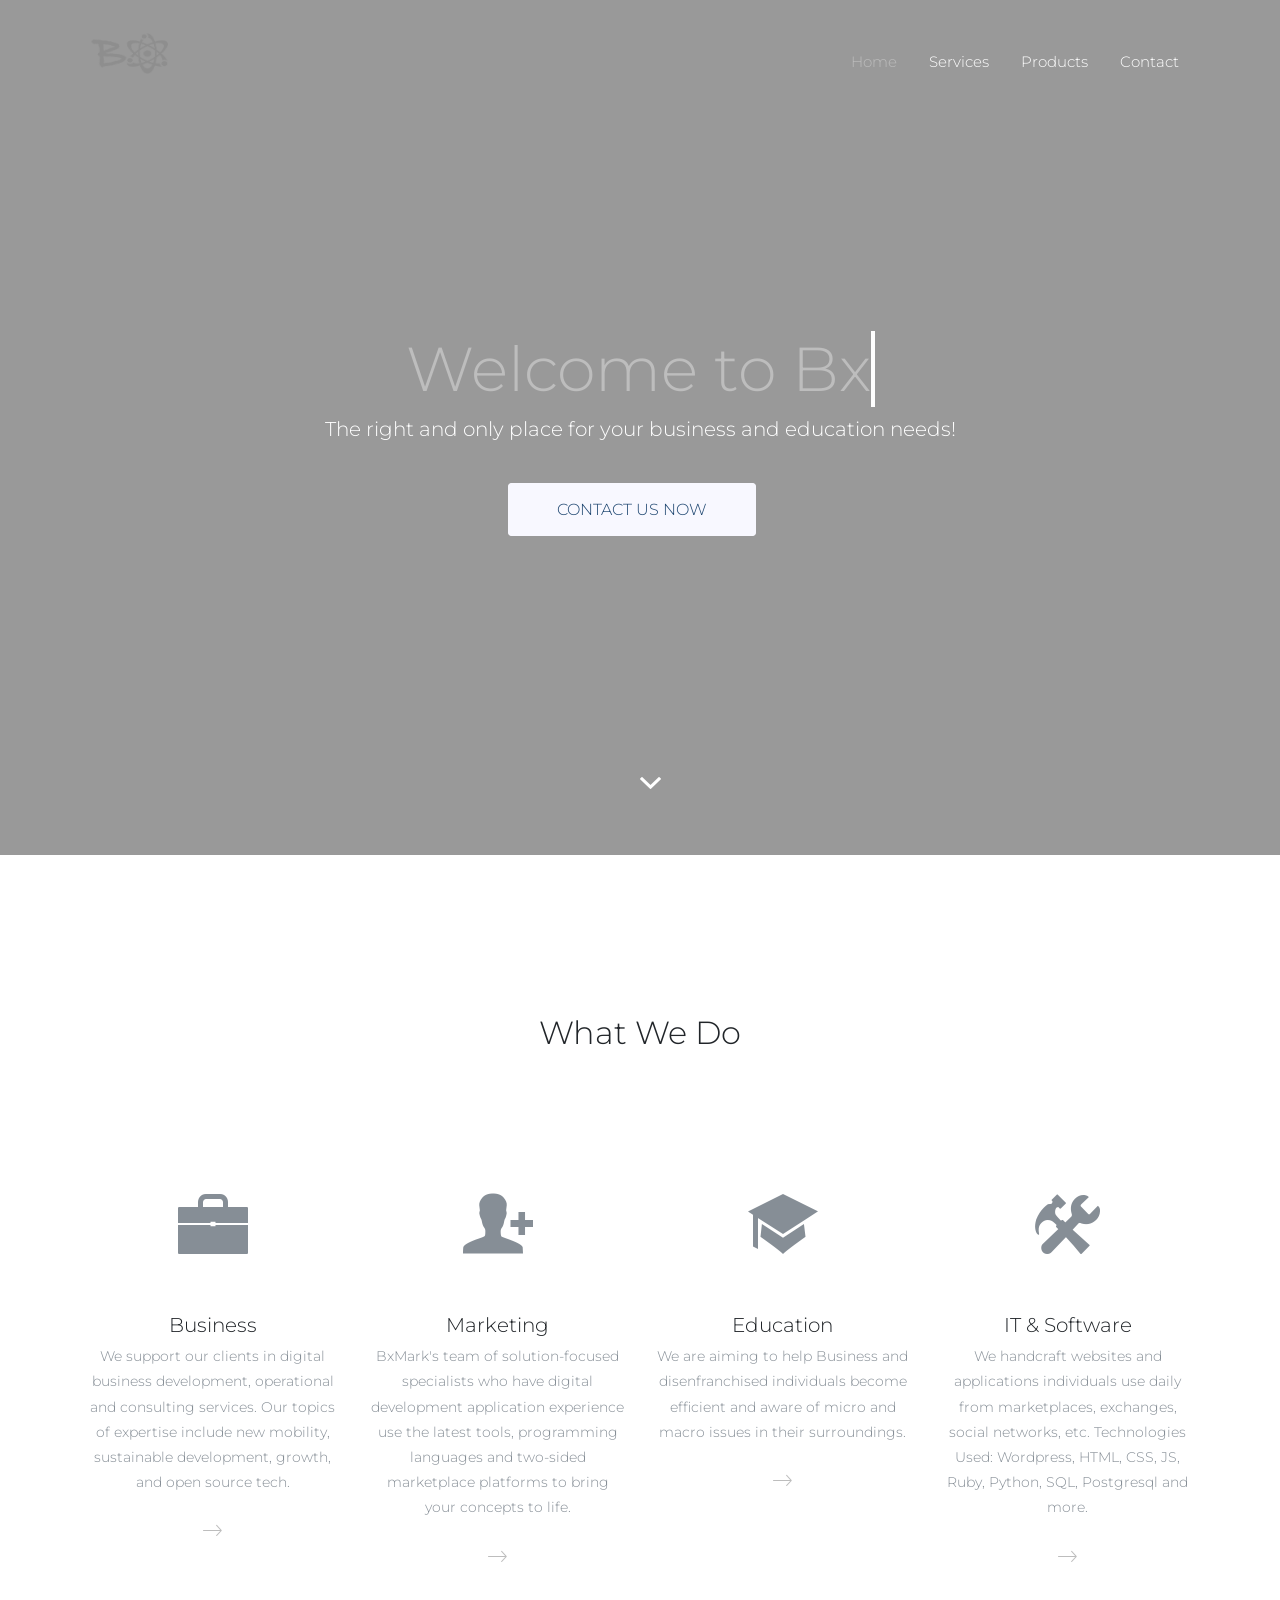
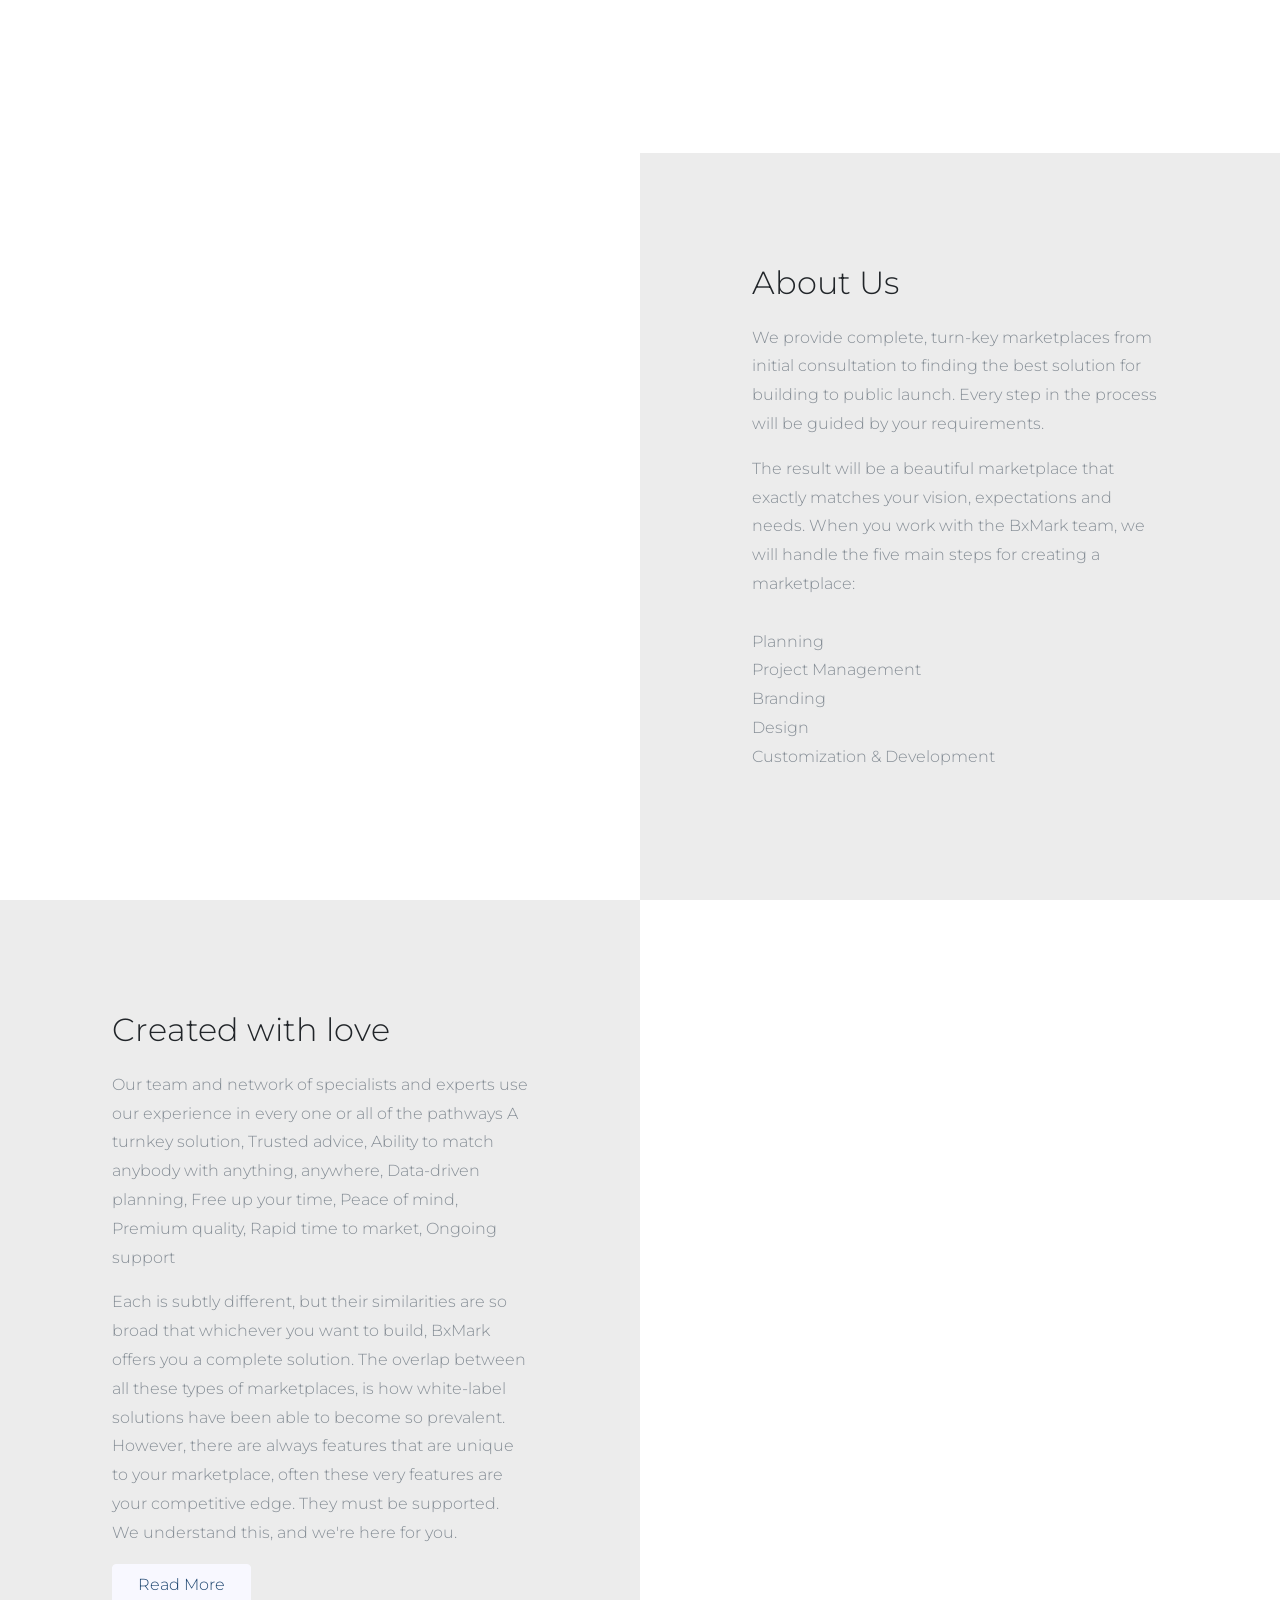
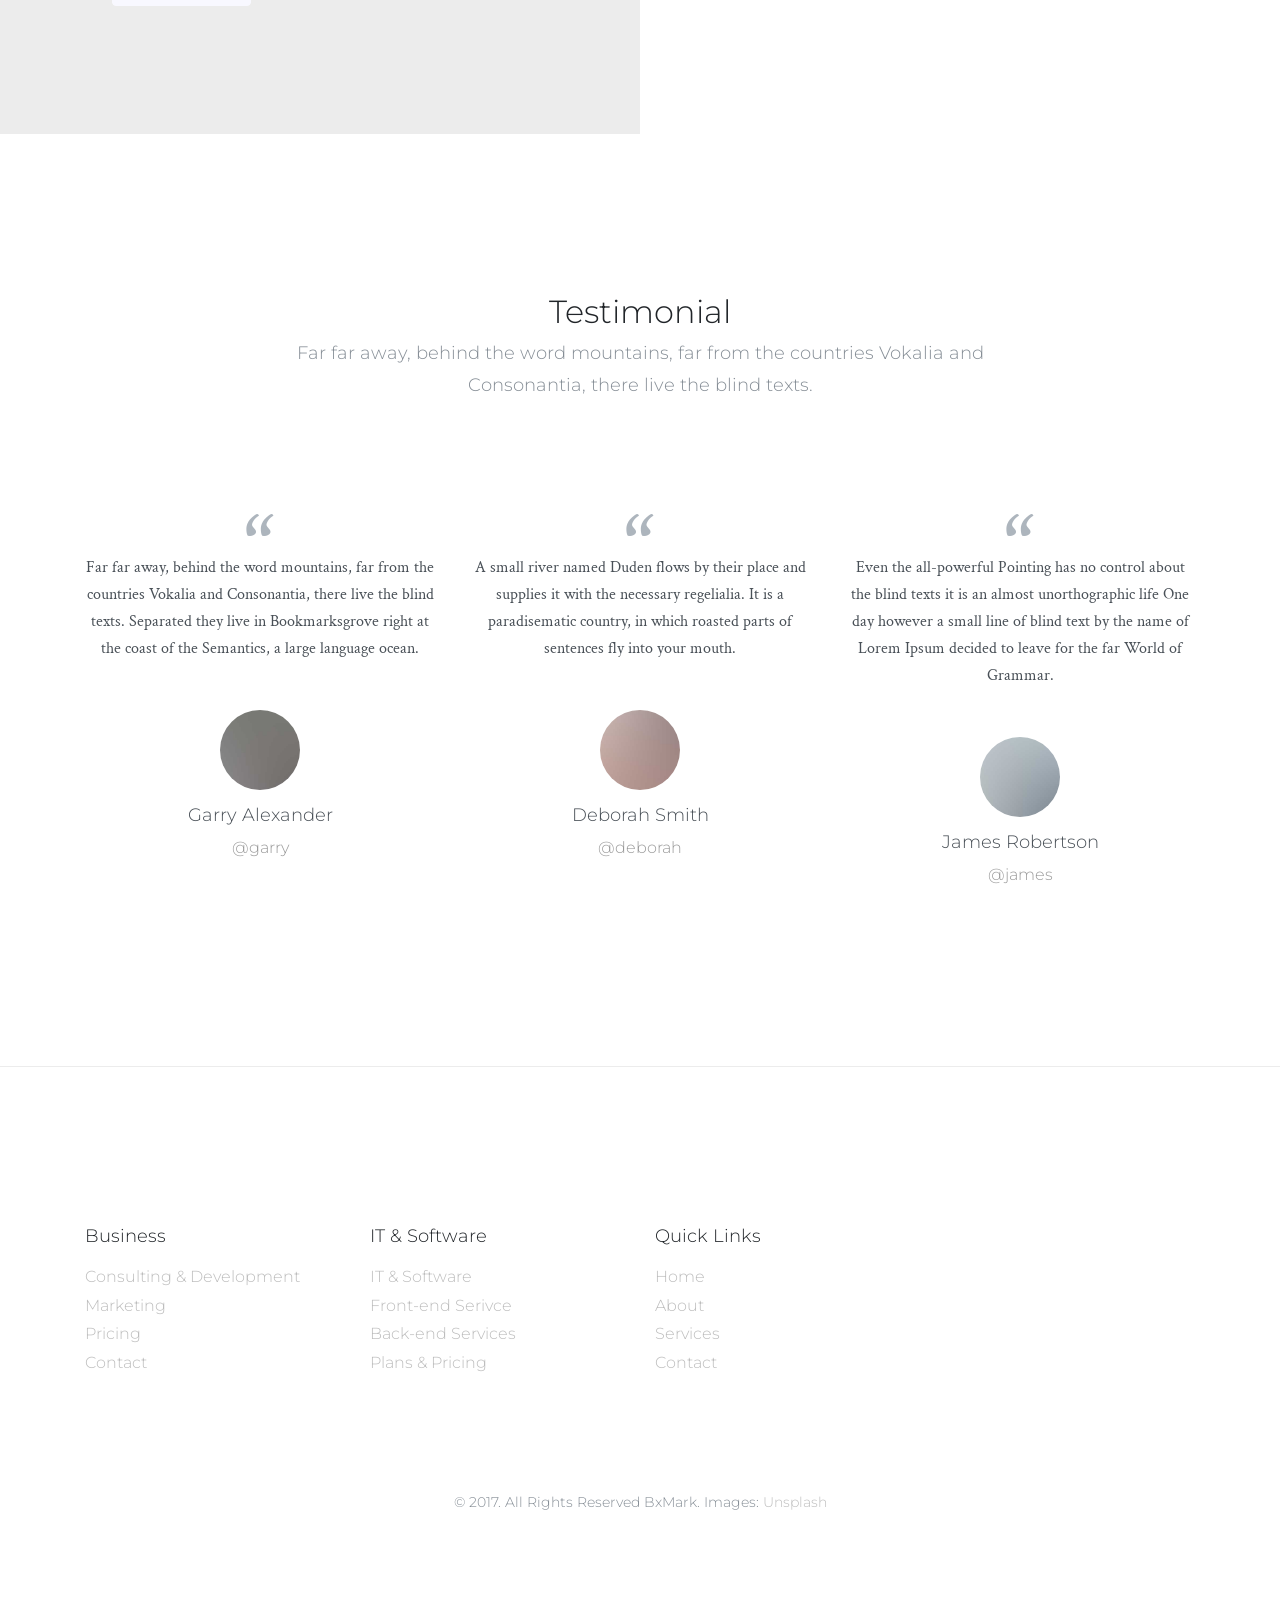
==== index.html @ 2a150175 "adding new version" ====
<!DOCTYPE html>
<html lang="en">
	<head>
		<meta charset="utf-8">
		<meta name="viewport" content="width=device-width, initial-scale=1, shrink-to-fit=no">

		<title>BxMark &mdash; Make Your Mark.</title>
		<meta name="description" content="You want to put the pieces together? Learn? Educate Others? Create? Make your mark at BxMark and add top notch trade skills to your arsenal advance your career, and get the most out of life with our tips and tips.">
		<meta name="keywords" content="Social Media, Management,website analysis, education, bootstrap services, SAAS, News, UI, UX, bootstrap, Front-end services, Back-end services free website template">

    <link href="https://fonts.googleapis.com/css?family=Crimson+Text:400,400i,600|Montserrat:200,300,400" rel="stylesheet">

		<link rel="stylesheet" href="assets/css/bootstrap/bootstrap.css">
    <link rel="stylesheet" href="assets/css/animate.css">
    <link rel="stylesheet" href="assets/fonts/ionicons/css/ionicons.min.css">

    <link rel="stylesheet" href="assets/fonts/fontawesome/css/font-awesome.min.css">
    <link rel="stylesheet" href="assets/css/slick.css">
    <link rel="stylesheet" href="assets/css/slick-theme.css">

    <link rel="stylesheet" href="assets/css/helpers.css">
    <link rel="stylesheet" href="assets/css/style.css">

	</head>
	<body>


    <nav class="navbar navbar-expand-lg navbar-dark probootstrap_navbar probootstrap_scrolled-light" id="probootstrap-navbar">
      <div class="container">
        <a class="navbar-brand" href="#"><img class="mr-0 mb-3 w-50 img-fluid rounded-circle" src="assets/images/Bxmarkwlogo.png" alt="shorthand bxmark logo"></a>
        <button class="navbar-toggler" type="button" data-toggle="collapse" data-target="#probootstrap-menu" aria-controls="probootstrap-menu" aria-expanded="false" aria-label="Toggle navigation">
          <span><i class="ion-navicon"></i></span>
        </button>
        <div class="collapse navbar-collapse" id="probootstrap-menu">
          <ul class="navbar-nav ml-auto">
            <li class="nav-item active"><a class="nav-link" href="index.html">Home</a></li>
						<li class="nav-item"><a class="nav-link" href="services.html">Services</a></li>
            <li class="nav-item"><a class="nav-link" href="products.html">Products</a></li>
            <li class="nav-item"><a class="nav-link" href="contact.html">Contact</a></li>
          </ul>
        </div>
      </div>
    </nav>
    <!-- END nav -->

		<section class="probootstrap_cover_v3 overflow-hidden relative text-center" id="section-home">
      <div class="overlay"></div>
      <a class="ytp_player" data-property="{imageURL:'https://images.unsplash.com/photo-1461344577544-4e5dc9487184?ixlib=rb-0.3.5&ixid=eyJhcHBfaWQiOjEyMDd9&s=37e73715ba28e420995f55bcf67f3c47&auto=format&fit=crop&w=1350&q=80',containment:'#section-home', showControls:false, autoPlay:true, loop:true, mute:true, startAt:40, opacity:1, quality:'default'}"></a>
      <div class="container">
        <div class="row align-items-center justify-content-center">
          <div class="col-md">
						 <h1 class="heading mb-2 probootstrap-animate">
							  <a href="" class="typewrite" data-period="2000" data-type='[ "Welcome to BxMark!", "We are Creative.", "We love to Develop.", "We love to Teach.", "We love to Have Fun :)." ]'>
							    <span class="wrap"></span>
							  </a>
							</h1>
            <p class="lead mb-5 probootstrap-animate">The right and only place for your business and education needs!</p>
            <p class="probootstrap-animate">
              <a href="onepage.html" role="button" class="btn btn-primary p-3 mr-3 pl-5 pr-5 text-uppercase d-lg-inline d-md-inline d-sm-block d-block mb-3">Contact Us Now</a>
            </p>
          </div>
        </div>
      </div>
      <div class="scroll-wrap js-scroll-wrap probootstrap-animate">
        <a href="#section-feature" class="text-white probootstrap_font-24 smoothscroll"><i class="ion-chevron-down"></i></a>
      </div>
    </section>
    <!-- END section -->


    <section class="probootstrap_section" id="section-feature">
      <div class="container">
        <div class="row justify-content-center mb-5">
          <div class="col-md-6 text-center mb-5 probootstrap-animate">
            <h2>What We Do</h2>
          </div>
        </div>
        <div class="row">

          <div class="col-md-3 col-sm-6 probootstrap-animate">
            <div class="media d-block text-center probootstrap-media">
							<i style="font-size: 80px;" class="icon ion-briefcase"></i>
              <div class="media-body">
                <h5 class="mt-3">Business</h5>
								<p class="probootstrap_font-14">We support our clients in digital business development, operational and consulting services. Our topics of expertise include new mobility, sustainable development, growth, and open source tech.</p>
                <p class="read-more"><a href="#"><span class="ion-ios-arrow-thin-right probootstrap_font-30"></span></a></p>
              </div>
            </div>
          </div>
          <div class="col-md-3 col-sm-6 probootstrap-animate">
            <div class="media d-block text-center probootstrap-media">
							<i style="font-size: 80px;" class="icon ion-person-add"></i>
              <div class="media-body">
                <h5 class="mt-3">Marketing</h5>
                <p class="probootstrap_font-14">BxMark's team of solution-focused specialists who have digital development application experience use the latest tools, programming languages and two-sided marketplace platforms to bring your concepts to life.</p>
                <p class="read-more"><a href="#"><span class="ion-ios-arrow-thin-right probootstrap_font-30"></span></a></p>
              </div>
            </div>
          </div>
          <div class="col-md-3 col-sm-6 probootstrap-animate">
            <div class="media d-block text-center probootstrap-media">
							<i style="font-size: 80px;" class="icon ion-university"></i>
              <div class="media-body">
                <h5 class="mt-3">Education</h5>
                <p class="probootstrap_font-14">We are aiming to help Business and disenfranchised individuals become efficient and aware of micro and macro issues in their surroundings.</p>
                <p class="read-more"><a href="#"><span class="ion-ios-arrow-thin-right probootstrap_font-30"></span></a></p>
              </div>
            </div>
          </div>
          <div class="col-md-3 col-sm-6 probootstrap-animate">
            <div class="media d-block text-center probootstrap-media">
							<i style="font-size: 80px;" class="icon ion-settings"></i>
              <div class="media-body">
                <h5 class="mt-3">IT &amp; Software</h5>
                <p class="probootstrap_font-14"> We handcraft websites and applications individuals use daily from marketplaces, exchanges, social networks, etc. Technologies Used: Wordpress, HTML, CSS, JS, Ruby, Python, SQL, Postgresql and more.</p>
                <p class="read-more"><a href="#"><span class="ion-ios-arrow-thin-right probootstrap_font-30"></span></a></p>
              </div>
            </div>
          </div>

        </div>
      </div>
    </section>
    <!-- END section -->


    <section class="probootstrap-section-half d-md-flex" id="section-about">
      <div class="probootstrap-image probootstrap-animate" data-animate-effect="fadeIn" style="background-image: url(https://images.unsplash.com/photo-1475669698648-2f144fcaaeb1?ixlib=rb-0.3.5&ixid=eyJhcHBfaWQiOjEyMDd9&s=6590244e493dcb02d5dcdc771836673d&auto=format&fit=crop&w=1050&q=80)"></div>
      <div class="probootstrap-text">
        <div class="probootstrap-inner probootstrap-animate" data-animate-effect="fadeInRight">
          <h2 class="heading mb-4">About Us</h2>
          <p>We provide complete, turn-key marketplaces from initial consultation to finding the best solution for building to public launch. Every step in the process will be guided by your requirements.</p>
          <p>The result will be a beautiful marketplace that exactly matches your vision, expectations and needs. When you work with the BxMark team, we will handle the five main steps for creating a marketplace: </br>
						</br>Planning
						</br>Project Management
						</br>Branding
						</br>Design
					</br>Customization & Development
					</p>
          <p>
          </p>
        </div>
      </div>
    </section>
    <section class="probootstrap-section-half d-md-flex">
      <div class="probootstrap-image order-2 probootstrap-animate" data-animate-effect="fadeIn" style="background-image: url(https://images.unsplash.com/photo-1503289408281-f8314bf417c3?ixlib=rb-0.3.5&ixid=eyJhcHBfaWQiOjEyMDd9&s=89ae53281222c1091ec257f3f2291096&auto=format&fit=crop&w=1052&q=80)"></div>
      <div class="probootstrap-text order-1">
        <div class="probootstrap-inner probootstrap-animate" data-animate-effect="fadeInLeft">
          <h2 class="heading mb-4">Created with love</h2>
          <p>Our team and network of specialists and experts use our experience in every one or all of the pathways A turnkey solution, Trusted advice, Ability to match anybody with anything, anywhere, Data-driven planning, Free up your time, Peace of mind, Premium quality, Rapid time to market, Ongoing support</p>
          <p>Each is subtly different, but their similarities are so broad that whichever you want to build, BxMark offers you a complete solution. The overlap between all these types of marketplaces, is how white-label solutions have been able to become so prevalent. However, there are always features that are unique to your marketplace, often these very features are your competitive edge. They must be supported. We understand this, and we're here for you.</p>
          <p><a href="single-page.html" class="btn btn-primary">Read More</a></p>
        </div>
      </div>
    </section>
    <!-- END section -->

    <section class="probootstrap_section">
      <div class="container">
        <div class="row justify-content-center mb-5">
          <div class="col-md-8 text-center mb-5 probootstrap-animate">
            <h2>Testimonial</h2>
            <p class="probootstrap_font-18">Far far away, behind the word mountains, far from the countries Vokalia and Consonantia, there live the blind texts.</p>
          </div>
        </div>
        <div class="row">
          <div class="col-md probootstrap-animate">
            <div class="media d-block text-center testimonial_v1 probootstrap_quote_v1">
              <div class="media-body">
                <div class="quote">&ldquo;</div>
                <blockquote class="mb-5">Far far away, behind the word mountains, far from the countries Vokalia and Consonantia, there live the blind texts. Separated they live in Bookmarksgrove right at the coast of the Semantics, a large language ocean.</blockquote>
                <img class="d-flex text-center mx-auto mb-3 rounded-circle" src="assets/images/person_1.jpg" alt="Generic placeholder image">
                <h3 class="heading">Garry Alexander</h3>
                <p class="subheading">@garry</p>
              </div>
            </div>
          </div>
          <div class="col-md probootstrap-animate">
            <div class="media d-block text-center testimonial_v1 probootstrap_quote_v1">
              <div class="media-body">
                <div class="quote">&ldquo;</div>
                <blockquote class="mb-5">A small river named Duden flows by their place and supplies it with the necessary regelialia. It is a paradisematic country, in which roasted parts of sentences fly into your mouth.</blockquote>
                <img class="d-flex text-center mx-auto mb-3 rounded-circle" src="assets/images/person_5.jpg" alt="Generic placeholder image">
                <h3 class="heading">Deborah Smith</h3>
                <p class="subheading">@deborah</p>

              </div>
            </div>
          </div>
          <div class="col-md probootstrap-animate">
            <div class="media d-block text-center testimonial_v1 probootstrap_quote_v1">

              <div class="media-body">
                <div class="quote">&ldquo;</div>
                <blockquote class="mb-5">Even the all-powerful Pointing has no control about the blind texts it is an almost unorthographic life One day however a small line of blind text by the name of Lorem Ipsum decided to leave for the far World of Grammar.</blockquote>
                <img class="d-flex text-center mx-auto mb-3 rounded-circle" src="assets/images/person_2.jpg" alt="Generic placeholder image">
                <h3 class="heading">James Robertson</h3>
                <p class="subheading">@james</p>

              </div>
            </div>
          </div>
        </div>
      </div>
    </section>
    <!-- END section -->


		<footer class="probootstrap_section probootstrap-border-top">
			<div class="container">
				<div class="row mb-5">
					<div class="col-md-3">
						<h3 class="probootstrap_font-18 mb-3">Business</h3>
						<ul class="list-unstyled">
							<li><a href="#">Consulting &amp; Development</a></li>
							<li><a href="#">Marketing</a></li>
							<li><a href="#">Pricing</a></li>
							<li><a href="#">Contact</a></li>
						</ul>
					</div>
					<div class="col-md-3">
						<h3 class="probootstrap_font-18 mb-3">IT &amp; Software</h3>
						<ul class="list-unstyled">
							<li><a href="#">IT &amp; Software</a></li>
							<li><a href="#">Front-end Serivce</a></li>
							<li><a href="#">Back-end Services</a></li>
							<li><a href="#">Plans &amp; Pricing</a></li>
						</ul>
					</div>
					<div class="col-md-3">
						<h3 class="probootstrap_font-18 mb-3">Quick Links</h3>
						<ul class="list-unstyled">
							<li><a href="#">Home</a></li>
							<li><a href="#">About</a></li>
							<li><a href="#">Services</a></li>
							<li><a href="#">Contact</a></li>
						</ul>
					</div>
				</div>
				<div class="row pt-5">
					<div class="col-md-12 text-center">
						<p class="probootstrap_font-14">&copy; 2017. All Rights Reserved BxMark. Images: <a href="https://unsplash.com/" target="_blank">Unsplash</a></p>
					</div>
				</div>
			</div>
		</footer>


    <script src="assets/js/jquery.min.js"></script>
		<script src="assets/js/typewriter.js"></script>

    <script src="assets/js/popper.min.js"></script>
    <script src="assets/js/bootstrap.min.js"></script>
    <script src="assets/js/slick.min.js"></script>
    <script src="assets/js/jquery.mb.YTPlayer.min.js"></script>

    <script src="assets/js/jquery.waypoints.min.js"></script>
    <script src="assets/js/jquery.easing.1.3.js"></script>

    <script src="assets/js/main.js"></script>
	</body>
</html>
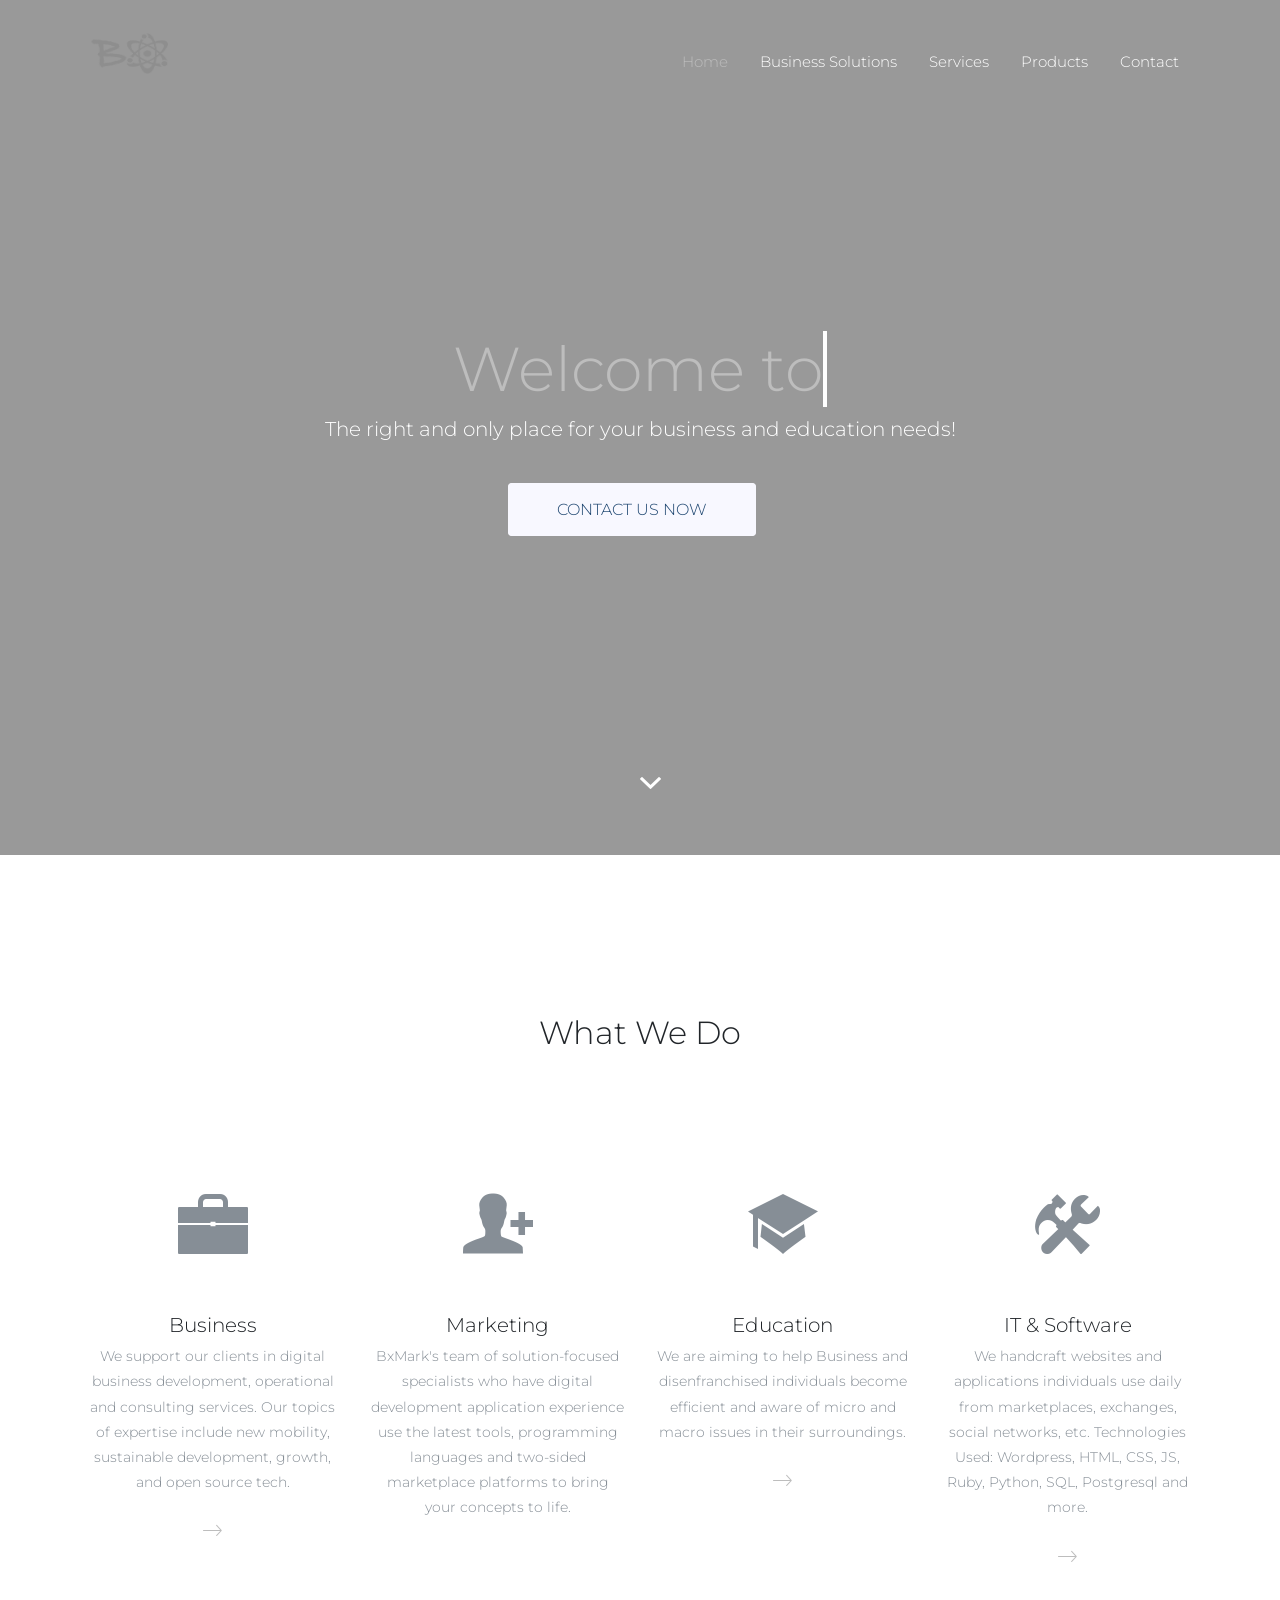
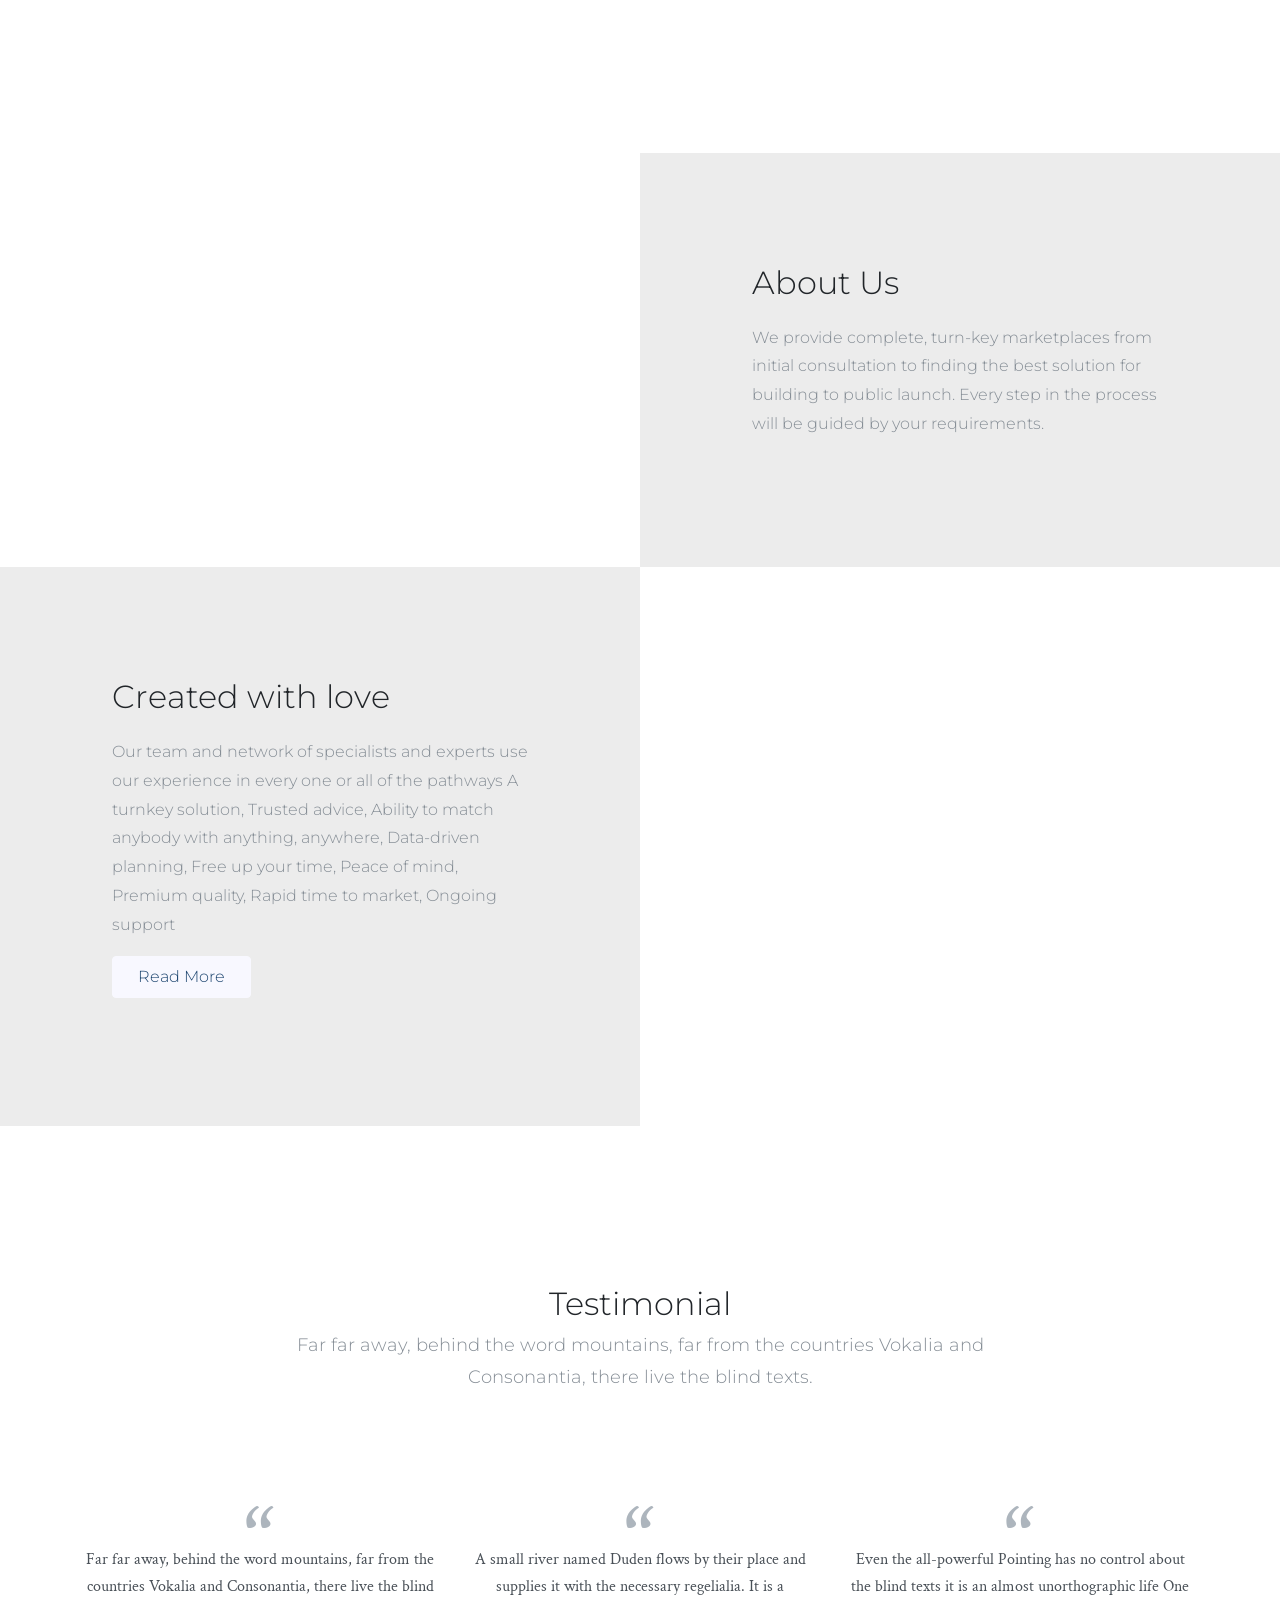
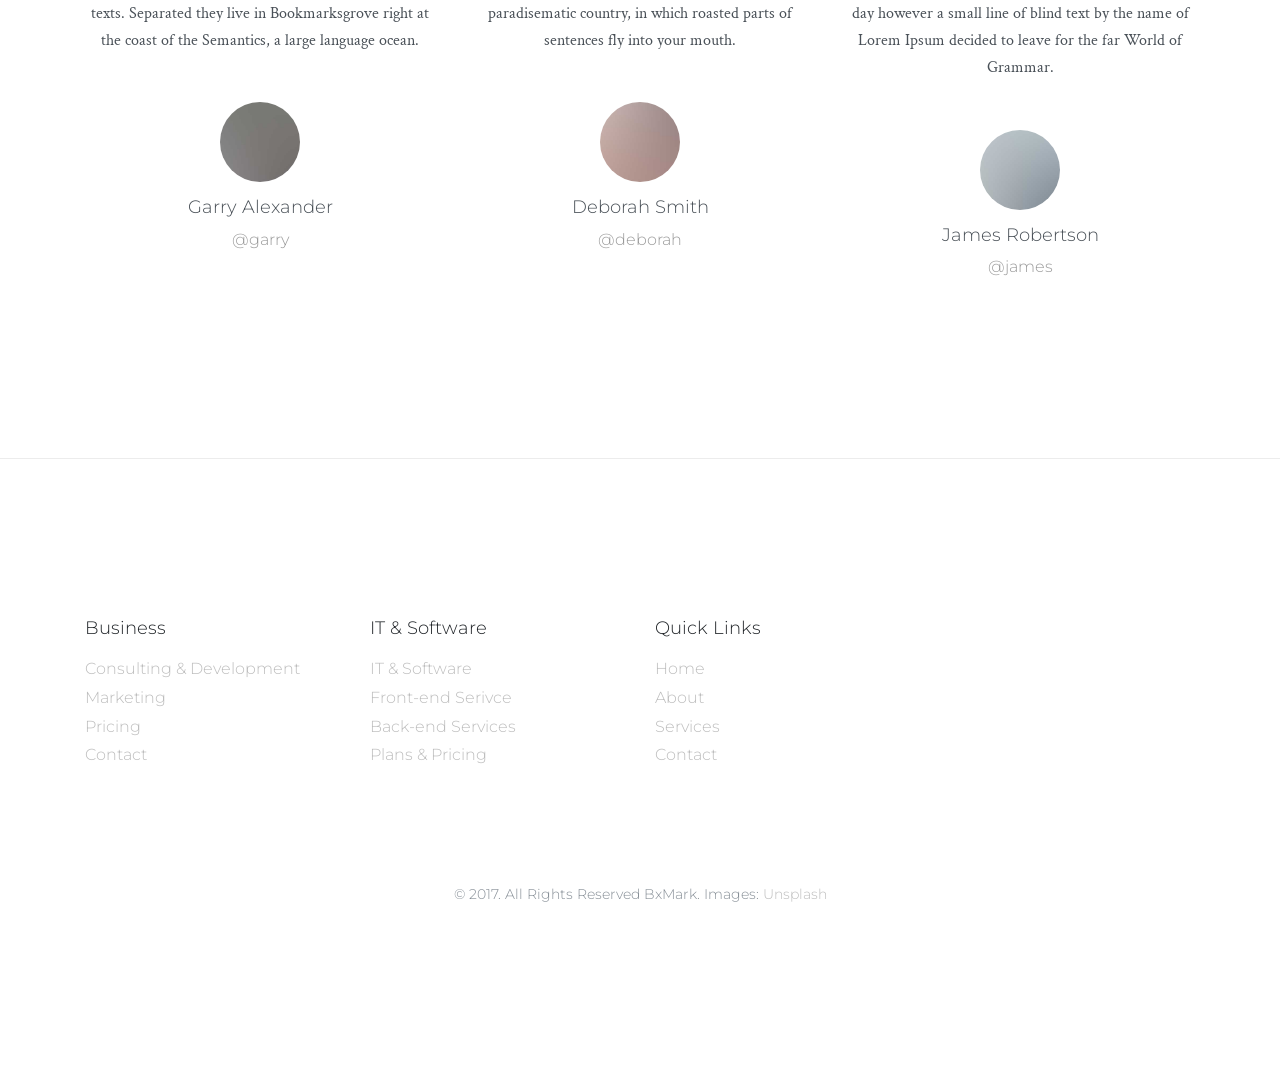
==== commit 9f8a2954: "newchanges" ====
--- a/index.html
+++ b/index.html
@@ -34,6 +34,7 @@
         <div class="collapse navbar-collapse" id="probootstrap-menu">
           <ul class="navbar-nav ml-auto">
             <li class="nav-item active"><a class="nav-link" href="index.html">Home</a></li>
+						<li class="nav-item"><a class="nav-link" href="business.html">Business Solutions</a></li>
 						<li class="nav-item"><a class="nav-link" href="services.html">Services</a></li>
             <li class="nav-item"><a class="nav-link" href="products.html">Products</a></li>
             <li class="nav-item"><a class="nav-link" href="contact.html">Contact</a></li>
@@ -56,7 +57,7 @@
 							</h1>
             <p class="lead mb-5 probootstrap-animate">The right and only place for your business and education needs!</p>
             <p class="probootstrap-animate">
-              <a href="onepage.html" role="button" class="btn btn-primary p-3 mr-3 pl-5 pr-5 text-uppercase d-lg-inline d-md-inline d-sm-block d-block mb-3">Contact Us Now</a>
+              <a href="#" role="button" class="btn btn-primary p-3 mr-3 pl-5 pr-5 text-uppercase d-lg-inline d-md-inline d-sm-block d-block mb-3">Contact Us Now</a>
             </p>
           </div>
         </div>
@@ -93,7 +94,6 @@
               <div class="media-body">
                 <h5 class="mt-3">Marketing</h5>
                 <p class="probootstrap_font-14">BxMark's team of solution-focused specialists who have digital development application experience use the latest tools, programming languages and two-sided marketplace platforms to bring your concepts to life.</p>
-                <p class="read-more"><a href="#"><span class="ion-ios-arrow-thin-right probootstrap_font-30"></span></a></p>
               </div>
             </div>
           </div>
@@ -130,13 +130,6 @@
         <div class="probootstrap-inner probootstrap-animate" data-animate-effect="fadeInRight">
           <h2 class="heading mb-4">About Us</h2>
           <p>We provide complete, turn-key marketplaces from initial consultation to finding the best solution for building to public launch. Every step in the process will be guided by your requirements.</p>
-          <p>The result will be a beautiful marketplace that exactly matches your vision, expectations and needs. When you work with the BxMark team, we will handle the five main steps for creating a marketplace: </br>
-						</br>Planning
-						</br>Project Management
-						</br>Branding
-						</br>Design
-					</br>Customization & Development
-					</p>
           <p>
           </p>
         </div>
@@ -148,7 +141,6 @@
         <div class="probootstrap-inner probootstrap-animate" data-animate-effect="fadeInLeft">
           <h2 class="heading mb-4">Created with love</h2>
           <p>Our team and network of specialists and experts use our experience in every one or all of the pathways A turnkey solution, Trusted advice, Ability to match anybody with anything, anywhere, Data-driven planning, Free up your time, Peace of mind, Premium quality, Rapid time to market, Ongoing support</p>
-          <p>Each is subtly different, but their similarities are so broad that whichever you want to build, BxMark offers you a complete solution. The overlap between all these types of marketplaces, is how white-label solutions have been able to become so prevalent. However, there are always features that are unique to your marketplace, often these very features are your competitive edge. They must be supported. We understand this, and we're here for you.</p>
           <p><a href="single-page.html" class="btn btn-primary">Read More</a></p>
         </div>
       </div>
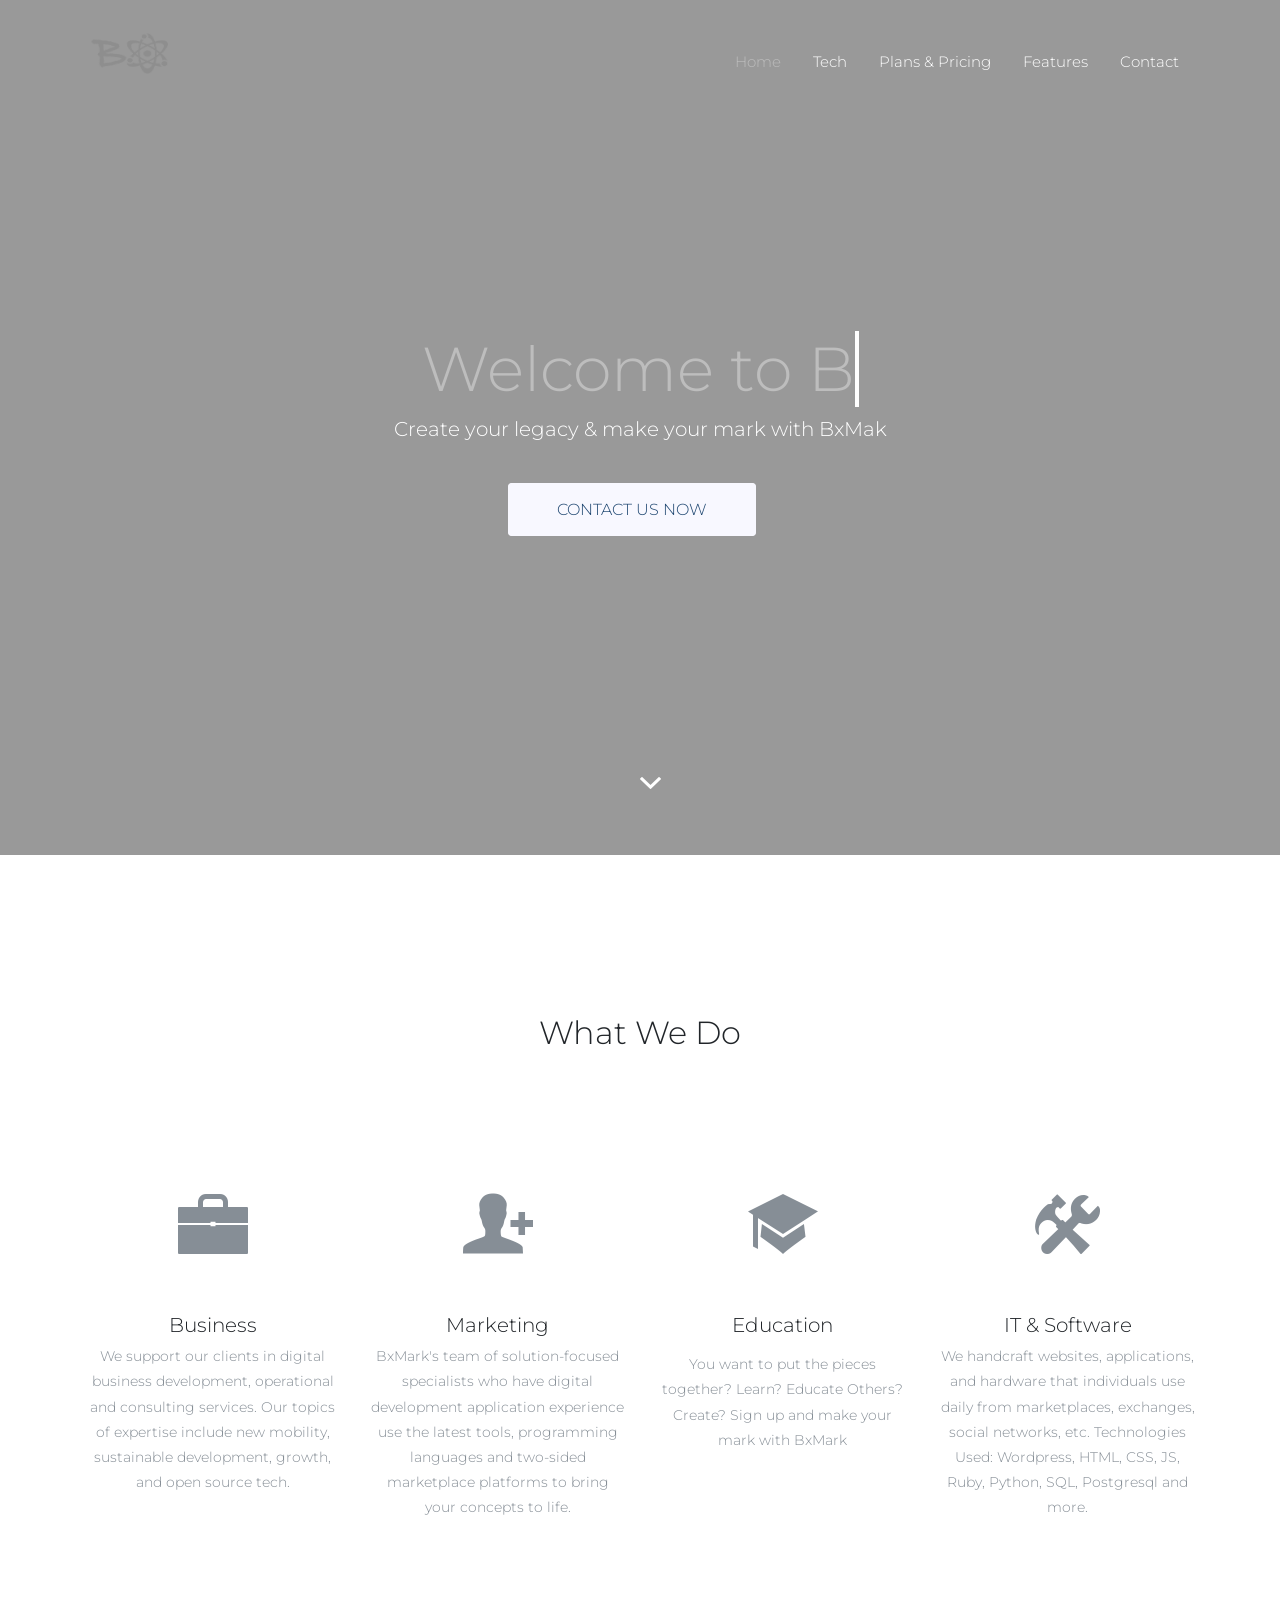
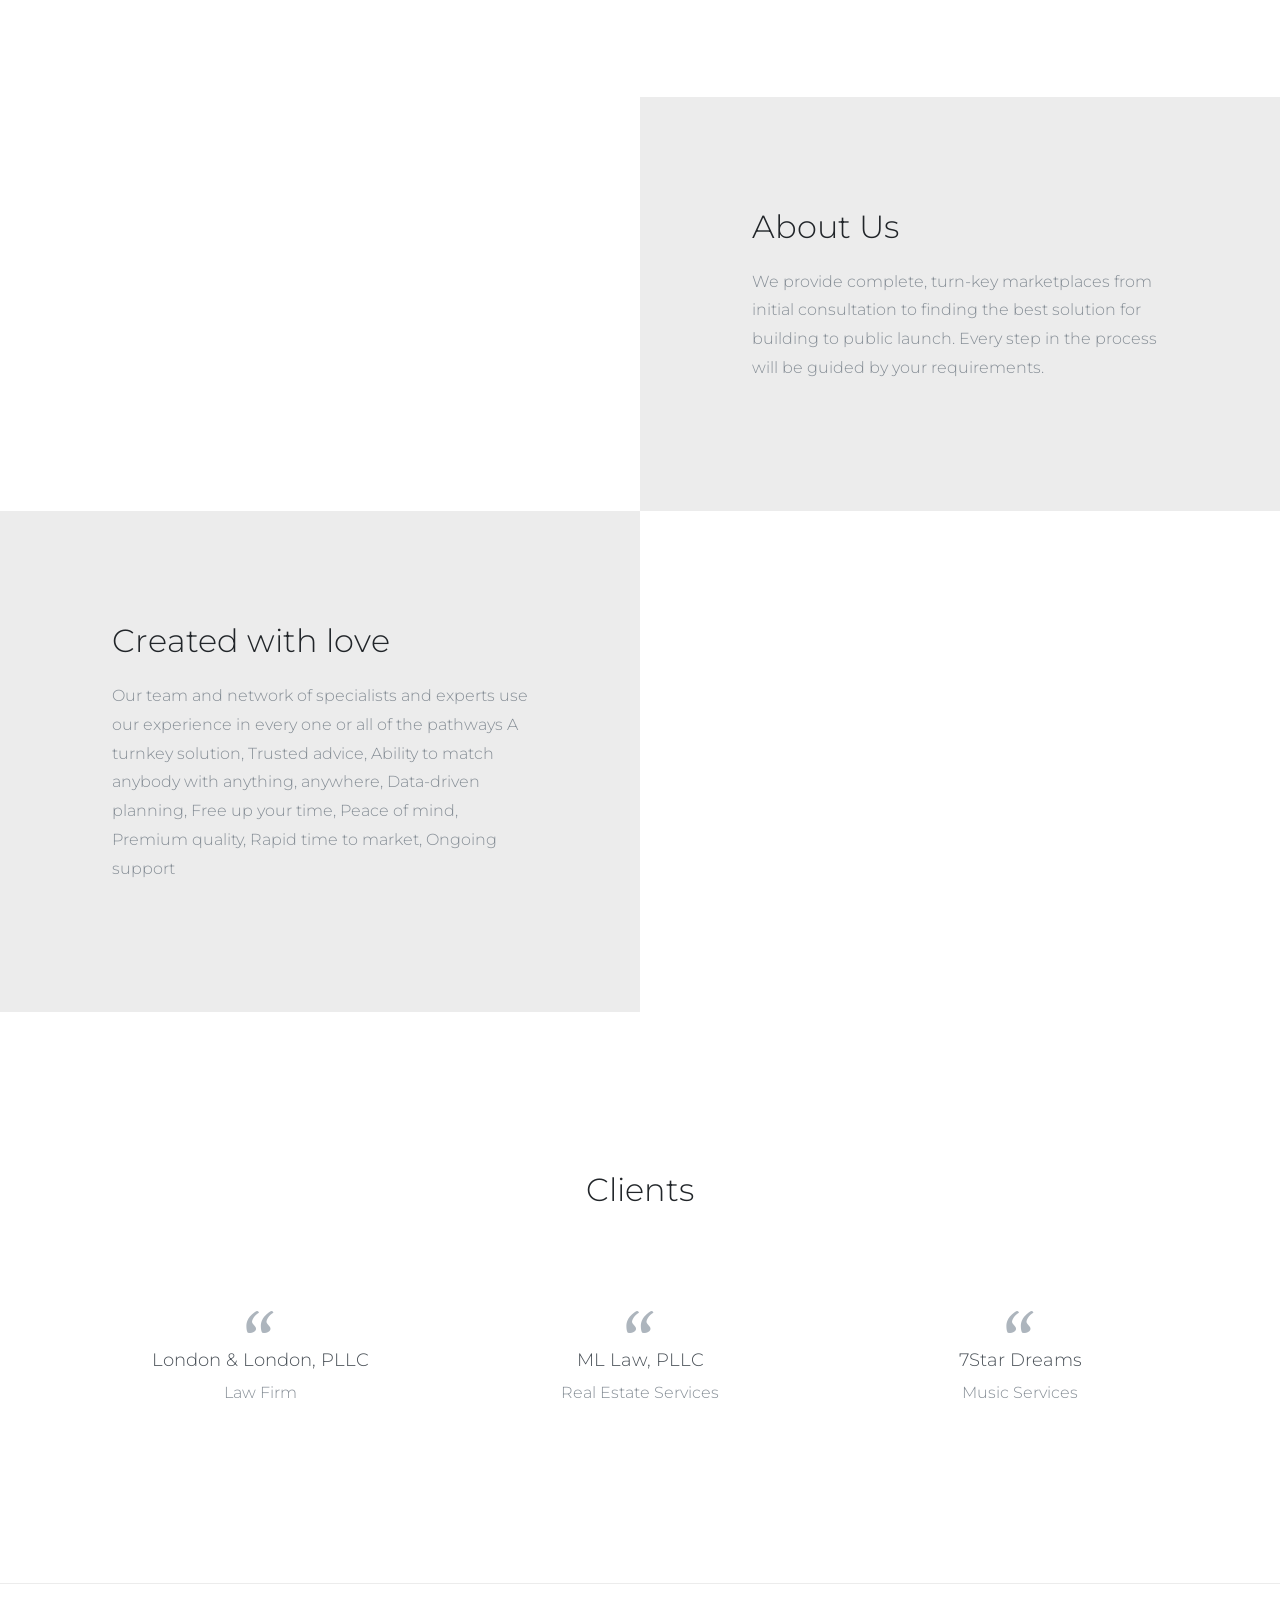
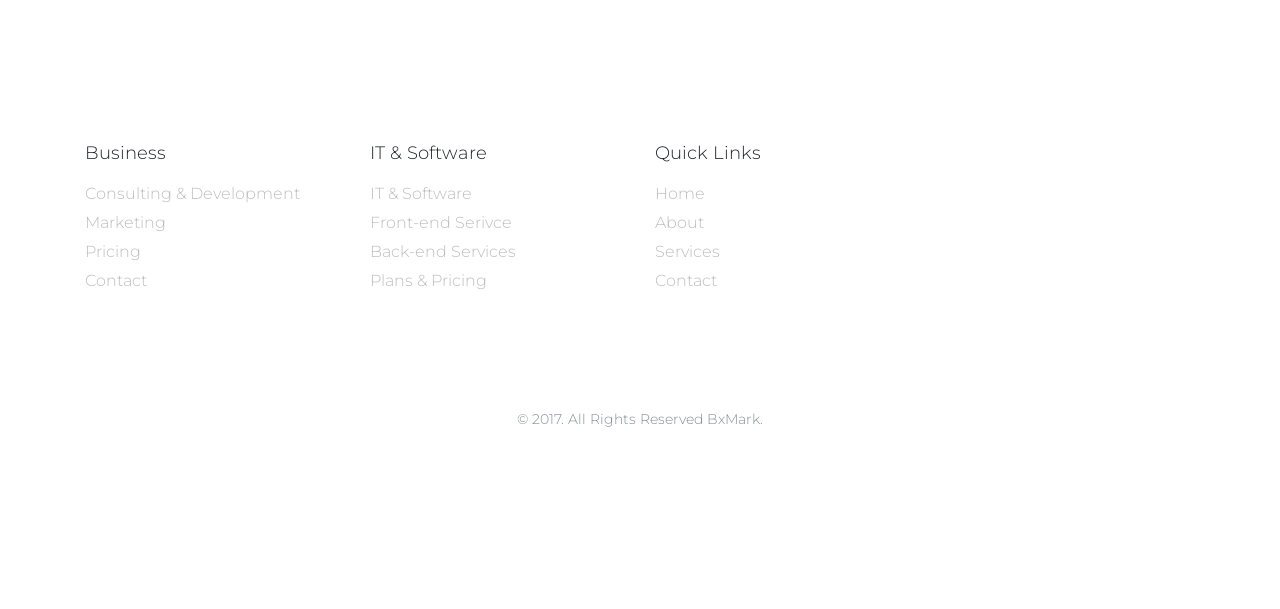
==== commit ad5f2187: "adding new features" ====
--- a/index.html
+++ b/index.html
@@ -7,9 +7,8 @@
 		<title>BxMark &mdash; Make Your Mark.</title>
 		<meta name="description" content="You want to put the pieces together? Learn? Educate Others? Create? Make your mark at BxMark and add top notch trade skills to your arsenal advance your career, and get the most out of life with our tips and tips.">
 		<meta name="keywords" content="Social Media, Management,website analysis, education, bootstrap services, SAAS, News, UI, UX, bootstrap, Front-end services, Back-end services free website template">
-
+		<meta name="author" content="Gideon Mwaniki, Bxmark">
     <link href="https://fonts.googleapis.com/css?family=Crimson+Text:400,400i,600|Montserrat:200,300,400" rel="stylesheet">
-
 		<link rel="stylesheet" href="assets/css/bootstrap/bootstrap.css">
     <link rel="stylesheet" href="assets/css/animate.css">
     <link rel="stylesheet" href="assets/fonts/ionicons/css/ionicons.min.css">
@@ -20,6 +19,14 @@
 
     <link rel="stylesheet" href="assets/css/helpers.css">
     <link rel="stylesheet" href="assets/css/style.css">
+
+		<link rel="apple-touch-icon" sizes="180x180" href="favicon/apple-touch-icon.png">
+		<link rel="icon" type="image/png" sizes="32x32" href="favicon/favicon-32x32.png">
+		<link rel="icon" type="image/png" sizes="16x16" href="favicon/favicon-16x16.png">
+		<link rel="manifest" href="favicon/site.webmanifest">
+		<link rel="mask-icon" href="favicon/safari-pinned-tab.svg" color="#5bbad5">
+		<meta name="msapplication-TileColor" content="#2b5797">
+		<meta name="theme-color" content="#ffffff">
 
 	</head>
 	<body>
@@ -34,9 +41,9 @@
         <div class="collapse navbar-collapse" id="probootstrap-menu">
           <ul class="navbar-nav ml-auto">
             <li class="nav-item active"><a class="nav-link" href="index.html">Home</a></li>
-						<li class="nav-item"><a class="nav-link" href="business.html">Business Solutions</a></li>
-						<li class="nav-item"><a class="nav-link" href="services.html">Services</a></li>
-            <li class="nav-item"><a class="nav-link" href="products.html">Products</a></li>
+						<li class="nav-item"><a class="nav-link" href="tech.html">Tech</a></li>
+						<li class="nav-item"><a class="nav-link" href="business.html">Plans & Pricing</a></li>
+						<li class="nav-item"><a class="nav-link" href="services.html">Features</a></li>
             <li class="nav-item"><a class="nav-link" href="contact.html">Contact</a></li>
           </ul>
         </div>
@@ -55,9 +62,9 @@
 							    <span class="wrap"></span>
 							  </a>
 							</h1>
-            <p class="lead mb-5 probootstrap-animate">The right and only place for your business and education needs!</p>
+            <p class="lead mb-5 probootstrap-animate">Create your legacy & make your mark with BxMak</p>
             <p class="probootstrap-animate">
-              <a href="#" role="button" class="btn btn-primary p-3 mr-3 pl-5 pr-5 text-uppercase d-lg-inline d-md-inline d-sm-block d-block mb-3">Contact Us Now</a>
+              <a href="contact.html" role="button" class="btn btn-primary p-3 mr-3 pl-5 pr-5 text-uppercase d-lg-inline d-md-inline d-sm-block d-block mb-3">Contact Us Now</a>
             </p>
           </div>
         </div>
@@ -84,7 +91,6 @@
               <div class="media-body">
                 <h5 class="mt-3">Business</h5>
 								<p class="probootstrap_font-14">We support our clients in digital business development, operational and consulting services. Our topics of expertise include new mobility, sustainable development, growth, and open source tech.</p>
-                <p class="read-more"><a href="#"><span class="ion-ios-arrow-thin-right probootstrap_font-30"></span></a></p>
               </div>
             </div>
           </div>
@@ -102,8 +108,8 @@
 							<i style="font-size: 80px;" class="icon ion-university"></i>
               <div class="media-body">
                 <h5 class="mt-3">Education</h5>
-                <p class="probootstrap_font-14">We are aiming to help Business and disenfranchised individuals become efficient and aware of micro and macro issues in their surroundings.</p>
-                <p class="read-more"><a href="#"><span class="ion-ios-arrow-thin-right probootstrap_font-30"></span></a></p>
+								<p></p>
+                <p class="probootstrap_font-14">You want to put the pieces together? Learn? Educate Others? Create? Sign up and make your mark with BxMark</p>
               </div>
             </div>
           </div>
@@ -112,8 +118,7 @@
 							<i style="font-size: 80px;" class="icon ion-settings"></i>
               <div class="media-body">
                 <h5 class="mt-3">IT &amp; Software</h5>
-                <p class="probootstrap_font-14"> We handcraft websites and applications individuals use daily from marketplaces, exchanges, social networks, etc. Technologies Used: Wordpress, HTML, CSS, JS, Ruby, Python, SQL, Postgresql and more.</p>
-                <p class="read-more"><a href="#"><span class="ion-ios-arrow-thin-right probootstrap_font-30"></span></a></p>
+                <p class="probootstrap_font-14"> We handcraft websites, applications, and hardware that individuals use daily from marketplaces, exchanges, social networks, etc. Technologies Used: Wordpress, HTML, CSS, JS, Ruby, Python, SQL, Postgresql and more.</p>
               </div>
             </div>
           </div>
@@ -141,7 +146,6 @@
         <div class="probootstrap-inner probootstrap-animate" data-animate-effect="fadeInLeft">
           <h2 class="heading mb-4">Created with love</h2>
           <p>Our team and network of specialists and experts use our experience in every one or all of the pathways A turnkey solution, Trusted advice, Ability to match anybody with anything, anywhere, Data-driven planning, Free up your time, Peace of mind, Premium quality, Rapid time to market, Ongoing support</p>
-          <p><a href="single-page.html" class="btn btn-primary">Read More</a></p>
         </div>
       </div>
     </section>
@@ -151,8 +155,7 @@
       <div class="container">
         <div class="row justify-content-center mb-5">
           <div class="col-md-8 text-center mb-5 probootstrap-animate">
-            <h2>Testimonial</h2>
-            <p class="probootstrap_font-18">Far far away, behind the word mountains, far from the countries Vokalia and Consonantia, there live the blind texts.</p>
+            <h2>Clients</h2>
           </div>
         </div>
         <div class="row">
@@ -160,10 +163,8 @@
             <div class="media d-block text-center testimonial_v1 probootstrap_quote_v1">
               <div class="media-body">
                 <div class="quote">&ldquo;</div>
-                <blockquote class="mb-5">Far far away, behind the word mountains, far from the countries Vokalia and Consonantia, there live the blind texts. Separated they live in Bookmarksgrove right at the coast of the Semantics, a large language ocean.</blockquote>
-                <img class="d-flex text-center mx-auto mb-3 rounded-circle" src="assets/images/person_1.jpg" alt="Generic placeholder image">
-                <h3 class="heading">Garry Alexander</h3>
-                <p class="subheading">@garry</p>
+                <h3 class="heading">London & London, PLLC</h3>
+								<p>Law Firm</p>
               </div>
             </div>
           </div>
@@ -171,11 +172,8 @@
             <div class="media d-block text-center testimonial_v1 probootstrap_quote_v1">
               <div class="media-body">
                 <div class="quote">&ldquo;</div>
-                <blockquote class="mb-5">A small river named Duden flows by their place and supplies it with the necessary regelialia. It is a paradisematic country, in which roasted parts of sentences fly into your mouth.</blockquote>
-                <img class="d-flex text-center mx-auto mb-3 rounded-circle" src="assets/images/person_5.jpg" alt="Generic placeholder image">
-                <h3 class="heading">Deborah Smith</h3>
-                <p class="subheading">@deborah</p>
-
+                <h3 class="heading">ML Law, PLLC</h3>
+								<p>Real Estate Services</p>
               </div>
             </div>
           </div>
@@ -184,11 +182,8 @@
 
               <div class="media-body">
                 <div class="quote">&ldquo;</div>
-                <blockquote class="mb-5">Even the all-powerful Pointing has no control about the blind texts it is an almost unorthographic life One day however a small line of blind text by the name of Lorem Ipsum decided to leave for the far World of Grammar.</blockquote>
-                <img class="d-flex text-center mx-auto mb-3 rounded-circle" src="assets/images/person_2.jpg" alt="Generic placeholder image">
-                <h3 class="heading">James Robertson</h3>
-                <p class="subheading">@james</p>
-
+                <h3 class="heading">7Star Dreams</h3>
+								<p>Music Services</p>
               </div>
             </div>
           </div>
@@ -231,7 +226,7 @@
 				</div>
 				<div class="row pt-5">
 					<div class="col-md-12 text-center">
-						<p class="probootstrap_font-14">&copy; 2017. All Rights Reserved BxMark. Images: <a href="https://unsplash.com/" target="_blank">Unsplash</a></p>
+						<p class="probootstrap_font-14">&copy; 2017. All Rights Reserved BxMark. </p>
 					</div>
 				</div>
 			</div>
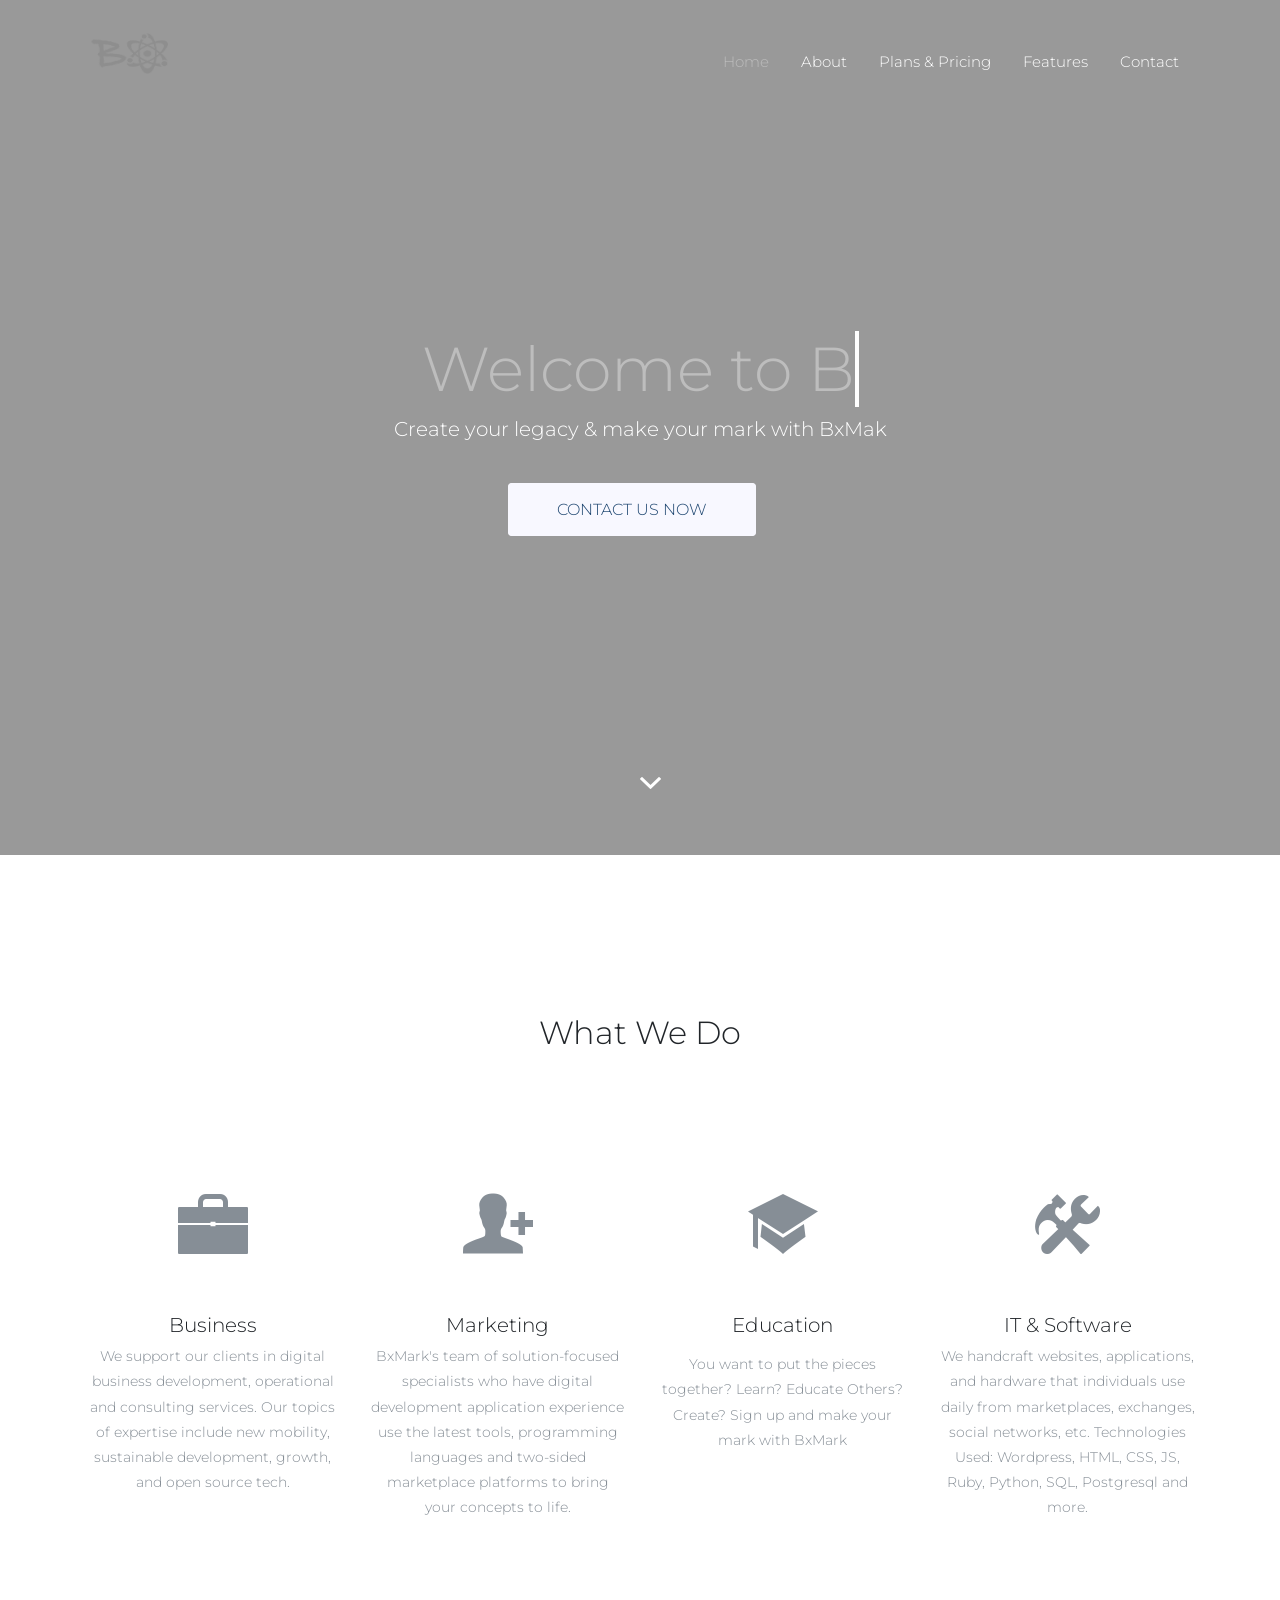
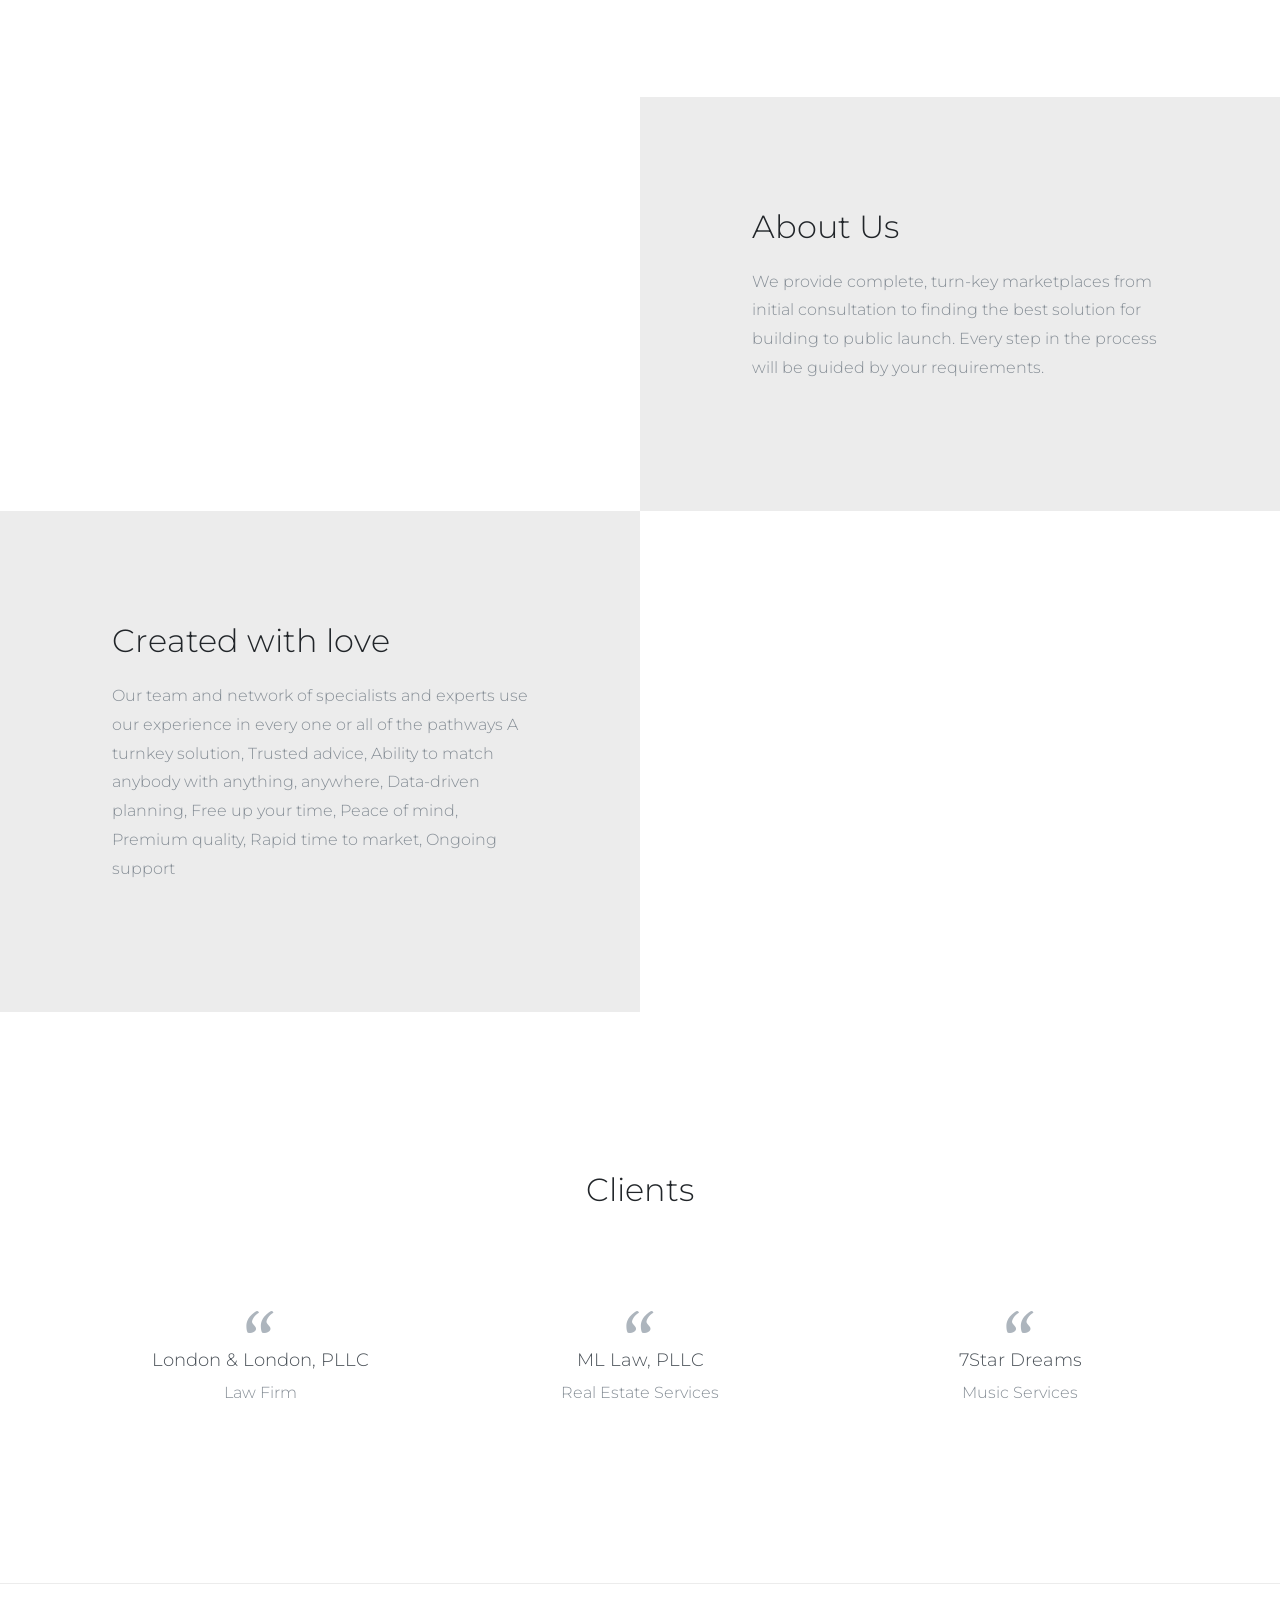
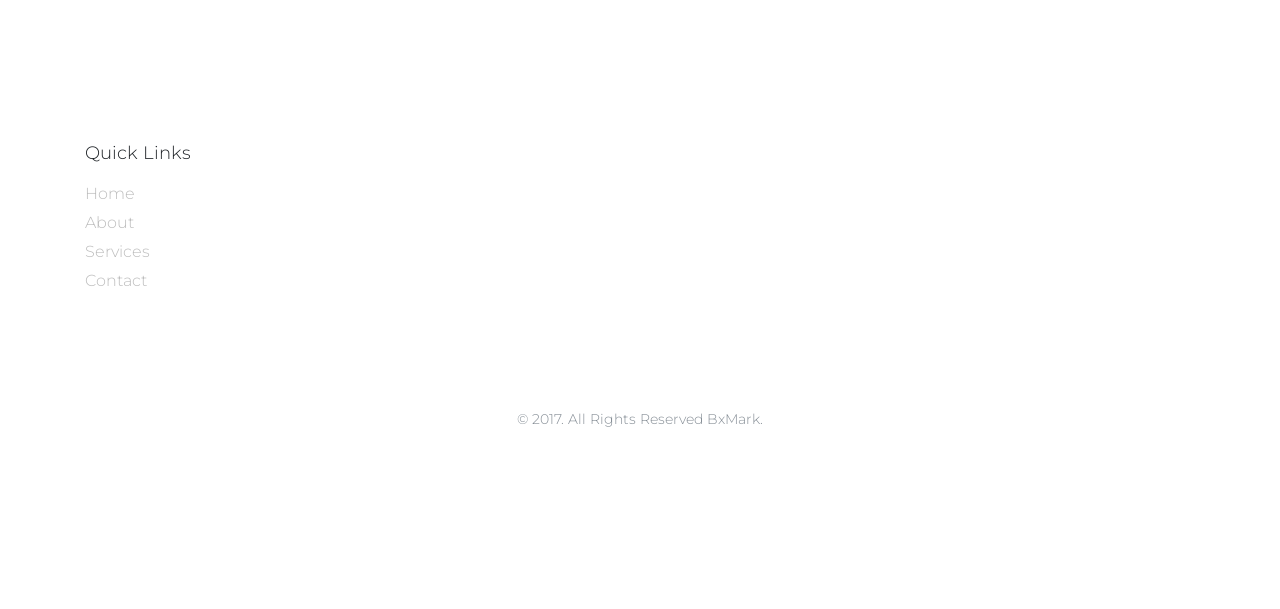
==== commit bd601211: "finalize" ====
--- a/index.html
+++ b/index.html
@@ -6,8 +6,8 @@
 
 		<title>BxMark &mdash; Make Your Mark.</title>
 		<meta name="description" content="You want to put the pieces together? Learn? Educate Others? Create? Make your mark at BxMark and add top notch trade skills to your arsenal advance your career, and get the most out of life with our tips and tips.">
-		<meta name="keywords" content="Social Media, Management,website analysis, education, bootstrap services, SAAS, News, UI, UX, bootstrap, Front-end services, Back-end services free website template">
-		<meta name="author" content="Gideon Mwaniki, Bxmark">
+		<meta name="keywords" content="Social Media, IT Services, Management, website analysis, education, bootstrap services, SAAS, News, UI, UX, bootstrap, Front-end services, Back-end services, website templates, UNIX, Graphics, Graphic Design">
+		<meta name="author" content="Gideon Mwaniki, Bxmark, Bxmark Corporation, Collins Ateku">
     <link href="https://fonts.googleapis.com/css?family=Crimson+Text:400,400i,600|Montserrat:200,300,400" rel="stylesheet">
 		<link rel="stylesheet" href="assets/css/bootstrap/bootstrap.css">
     <link rel="stylesheet" href="assets/css/animate.css">
@@ -28,6 +28,17 @@
 		<meta name="msapplication-TileColor" content="#2b5797">
 		<meta name="theme-color" content="#ffffff">
 
+		<!-- Global site tag (gtag.js) - Google Analytics -->
+<script async src="https://www.googletagmanager.com/gtag/js?id=UA-73825532-3"></script>
+<script>
+  window.dataLayer = window.dataLayer || [];
+  function gtag(){dataLayer.push(arguments);}
+  gtag('js', new Date());
+
+  gtag('config', 'UA-73825532-3');
+</script>
+
+
 	</head>
 	<body>
 
@@ -41,7 +52,7 @@
         <div class="collapse navbar-collapse" id="probootstrap-menu">
           <ul class="navbar-nav ml-auto">
             <li class="nav-item active"><a class="nav-link" href="index.html">Home</a></li>
-						<li class="nav-item"><a class="nav-link" href="tech.html">Tech</a></li>
+						<li class="nav-item"><a class="nav-link" href="tech.html">About</a></li>
 						<li class="nav-item"><a class="nav-link" href="business.html">Plans & Pricing</a></li>
 						<li class="nav-item"><a class="nav-link" href="services.html">Features</a></li>
             <li class="nav-item"><a class="nav-link" href="contact.html">Contact</a></li>
@@ -197,30 +208,12 @@
 			<div class="container">
 				<div class="row mb-5">
 					<div class="col-md-3">
-						<h3 class="probootstrap_font-18 mb-3">Business</h3>
-						<ul class="list-unstyled">
-							<li><a href="#">Consulting &amp; Development</a></li>
-							<li><a href="#">Marketing</a></li>
-							<li><a href="#">Pricing</a></li>
-							<li><a href="#">Contact</a></li>
-						</ul>
-					</div>
-					<div class="col-md-3">
-						<h3 class="probootstrap_font-18 mb-3">IT &amp; Software</h3>
-						<ul class="list-unstyled">
-							<li><a href="#">IT &amp; Software</a></li>
-							<li><a href="#">Front-end Serivce</a></li>
-							<li><a href="#">Back-end Services</a></li>
-							<li><a href="#">Plans &amp; Pricing</a></li>
-						</ul>
-					</div>
-					<div class="col-md-3">
 						<h3 class="probootstrap_font-18 mb-3">Quick Links</h3>
 						<ul class="list-unstyled">
-							<li><a href="#">Home</a></li>
-							<li><a href="#">About</a></li>
-							<li><a href="#">Services</a></li>
-							<li><a href="#">Contact</a></li>
+							<li><a href="index.html">Home</a></li>
+							<li><a href="tech.html">About</a></li>
+							<li><a href="products.html">Services</a></li>
+							<li><a href="contact.html">Contact</a></li>
 						</ul>
 					</div>
 				</div>
@@ -245,5 +238,6 @@
     <script src="assets/js/jquery.easing.1.3.js"></script>
 
     <script src="assets/js/main.js"></script>
+
 	</body>
 </html>
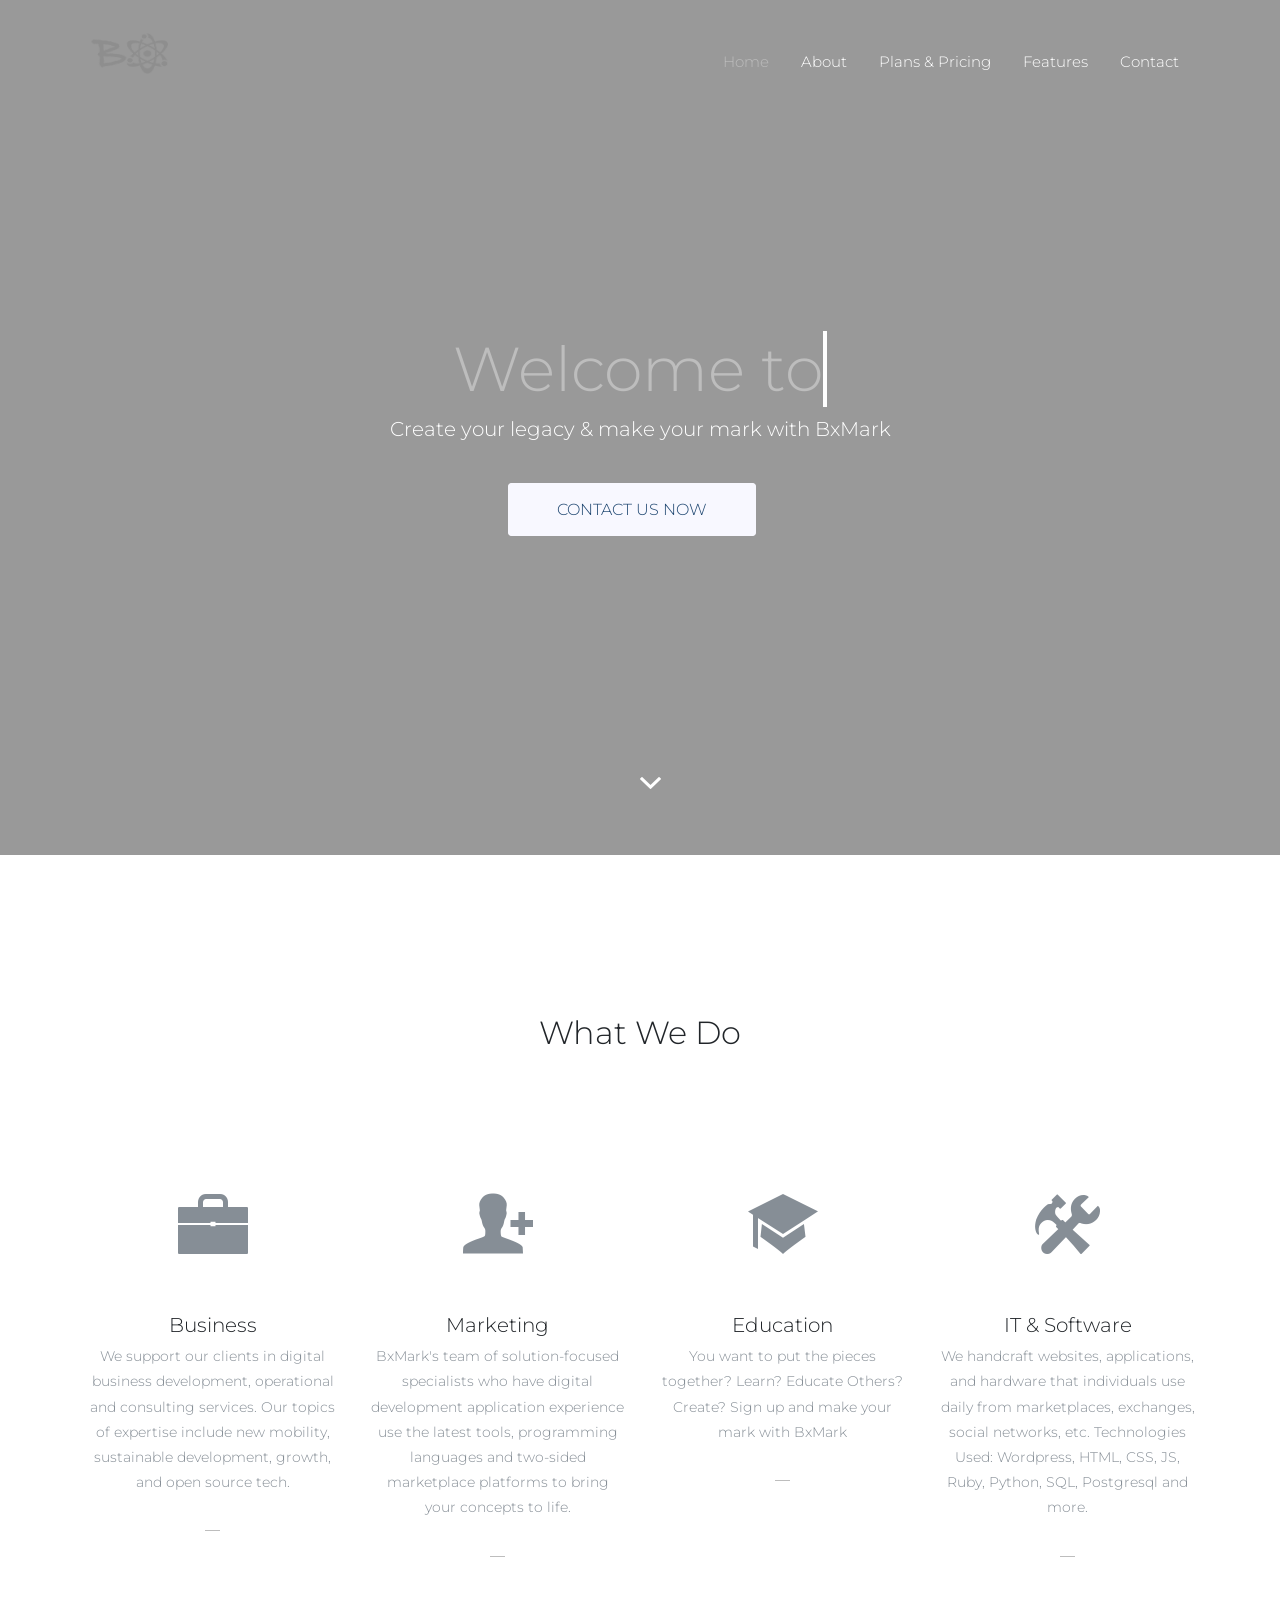
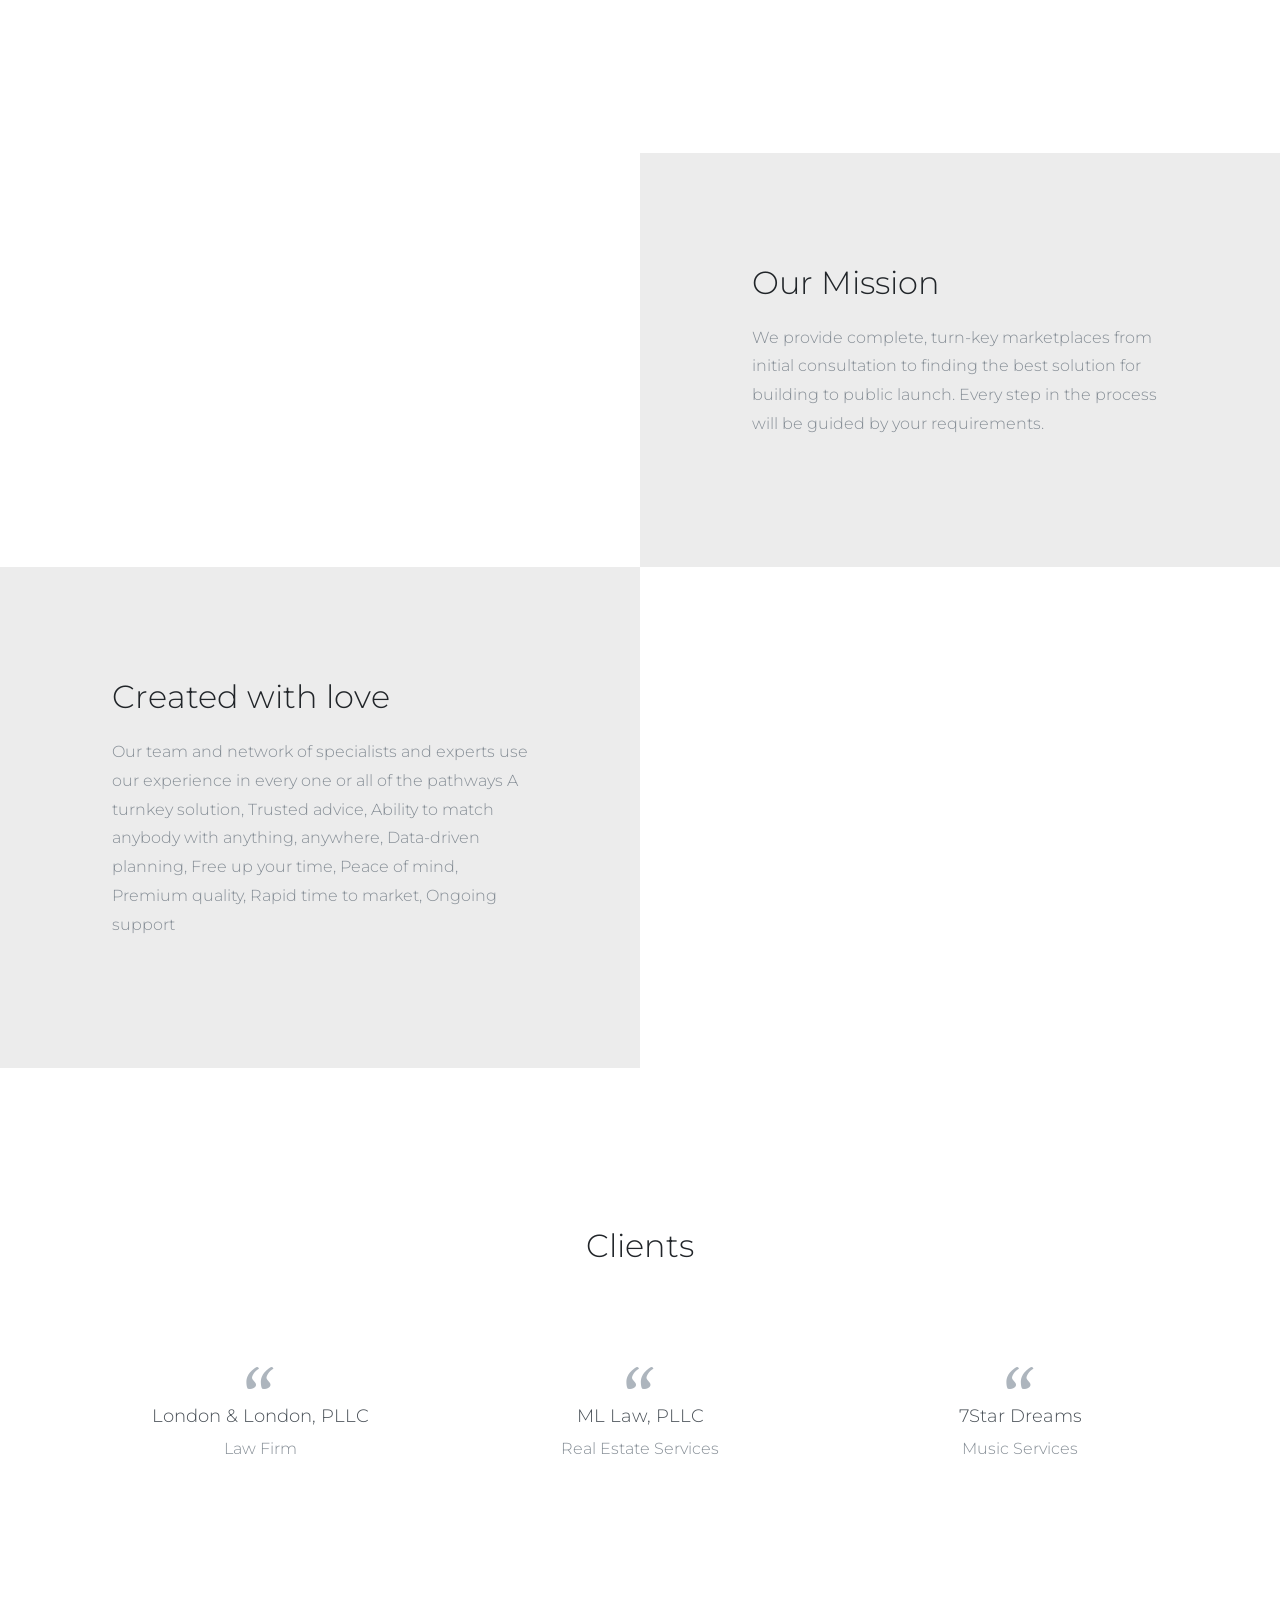
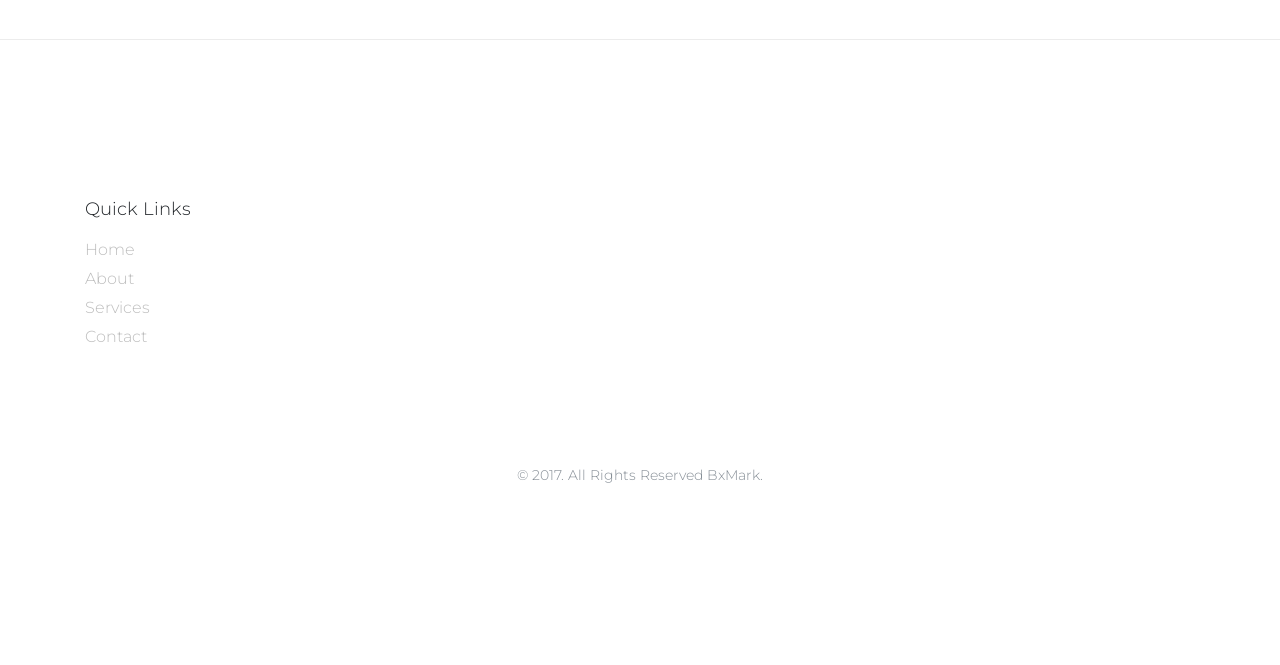
==== commit abb25fb7: "adding new files and finally pushing up this badboy" ====
--- a/index.html
+++ b/index.html
@@ -5,7 +5,7 @@
 		<meta name="viewport" content="width=device-width, initial-scale=1, shrink-to-fit=no">
 
 		<title>BxMark &mdash; Make Your Mark.</title>
-		<meta name="description" content="You want to put the pieces together? Learn? Educate Others? Create? Make your mark at BxMark and add top notch trade skills to your arsenal advance your career, and get the most out of life with our tips and tips.">
+		<meta name="description" content="You want to put the pieces together? Learn? Educate Others? Create? BxMark is a software company specializing in blockchains and advocator for STEM Education for all people to add top notch trade skills to their arsenal and advance their career, and get the most out of life with our tricks and tips.">
 		<meta name="keywords" content="Social Media, IT Services, Management, website analysis, education, bootstrap services, SAAS, News, UI, UX, bootstrap, Front-end services, Back-end services, website templates, UNIX, Graphics, Graphic Design">
 		<meta name="author" content="Gideon Mwaniki, Bxmark, Bxmark Corporation, Collins Ateku">
     <link href="https://fonts.googleapis.com/css?family=Crimson+Text:400,400i,600|Montserrat:200,300,400" rel="stylesheet">
@@ -27,6 +27,8 @@
 		<link rel="mask-icon" href="favicon/safari-pinned-tab.svg" color="#5bbad5">
 		<meta name="msapplication-TileColor" content="#2b5797">
 		<meta name="theme-color" content="#ffffff">
+		<script type="text/javascript" src="https://cdn.ywxi.net/js/1.js" async></script>
+
 
 		<!-- Global site tag (gtag.js) - Google Analytics -->
 <script async src="https://www.googletagmanager.com/gtag/js?id=UA-73825532-3"></script>
@@ -73,7 +75,7 @@
 							    <span class="wrap"></span>
 							  </a>
 							</h1>
-            <p class="lead mb-5 probootstrap-animate">Create your legacy & make your mark with BxMak</p>
+            <p class="lead mb-5 probootstrap-animate">Create your legacy & make your mark with BxMark</p>
             <p class="probootstrap-animate">
               <a href="contact.html" role="button" class="btn btn-primary p-3 mr-3 pl-5 pr-5 text-uppercase d-lg-inline d-md-inline d-sm-block d-block mb-3">Contact Us Now</a>
             </p>
@@ -102,7 +104,8 @@
               <div class="media-body">
                 <h5 class="mt-3">Business</h5>
 								<p class="probootstrap_font-14">We support our clients in digital business development, operational and consulting services. Our topics of expertise include new mobility, sustainable development, growth, and open source tech.</p>
-              </div>
+								<p class="read-more"><a href="#"><span class="ion-ios-minus-empty probootstrap_font-30"></span></a></p>
+							</div>
             </div>
           </div>
           <div class="col-md-3 col-sm-6 probootstrap-animate">
@@ -111,7 +114,8 @@
               <div class="media-body">
                 <h5 class="mt-3">Marketing</h5>
                 <p class="probootstrap_font-14">BxMark's team of solution-focused specialists who have digital development application experience use the latest tools, programming languages and two-sided marketplace platforms to bring your concepts to life.</p>
-              </div>
+								<p class="read-more"><a href="#"><span class="ion-ios-minus-empty probootstrap_font-30"></span></a></p>
+							</div>
             </div>
           </div>
           <div class="col-md-3 col-sm-6 probootstrap-animate">
@@ -119,9 +123,9 @@
 							<i style="font-size: 80px;" class="icon ion-university"></i>
               <div class="media-body">
                 <h5 class="mt-3">Education</h5>
-								<p></p>
                 <p class="probootstrap_font-14">You want to put the pieces together? Learn? Educate Others? Create? Sign up and make your mark with BxMark</p>
-              </div>
+								<p class="read-more"><a href="#"><span class="ion-ios-minus-empty probootstrap_font-30"></span></a></p>
+							</div>
             </div>
           </div>
           <div class="col-md-3 col-sm-6 probootstrap-animate">
@@ -130,7 +134,8 @@
               <div class="media-body">
                 <h5 class="mt-3">IT &amp; Software</h5>
                 <p class="probootstrap_font-14"> We handcraft websites, applications, and hardware that individuals use daily from marketplaces, exchanges, social networks, etc. Technologies Used: Wordpress, HTML, CSS, JS, Ruby, Python, SQL, Postgresql and more.</p>
-              </div>
+								<p class="read-more"><a href="#"><span class="ion-ios-minus-empty probootstrap_font-30"></span></a></p>
+							</div>
             </div>
           </div>
 
@@ -144,7 +149,7 @@
       <div class="probootstrap-image probootstrap-animate" data-animate-effect="fadeIn" style="background-image: url(https://images.unsplash.com/photo-1475669698648-2f144fcaaeb1?ixlib=rb-0.3.5&ixid=eyJhcHBfaWQiOjEyMDd9&s=6590244e493dcb02d5dcdc771836673d&auto=format&fit=crop&w=1050&q=80)"></div>
       <div class="probootstrap-text">
         <div class="probootstrap-inner probootstrap-animate" data-animate-effect="fadeInRight">
-          <h2 class="heading mb-4">About Us</h2>
+          <h2 class="heading mb-4">Our Mission</h2>
           <p>We provide complete, turn-key marketplaces from initial consultation to finding the best solution for building to public launch. Every step in the process will be guided by your requirements.</p>
           <p>
           </p>
